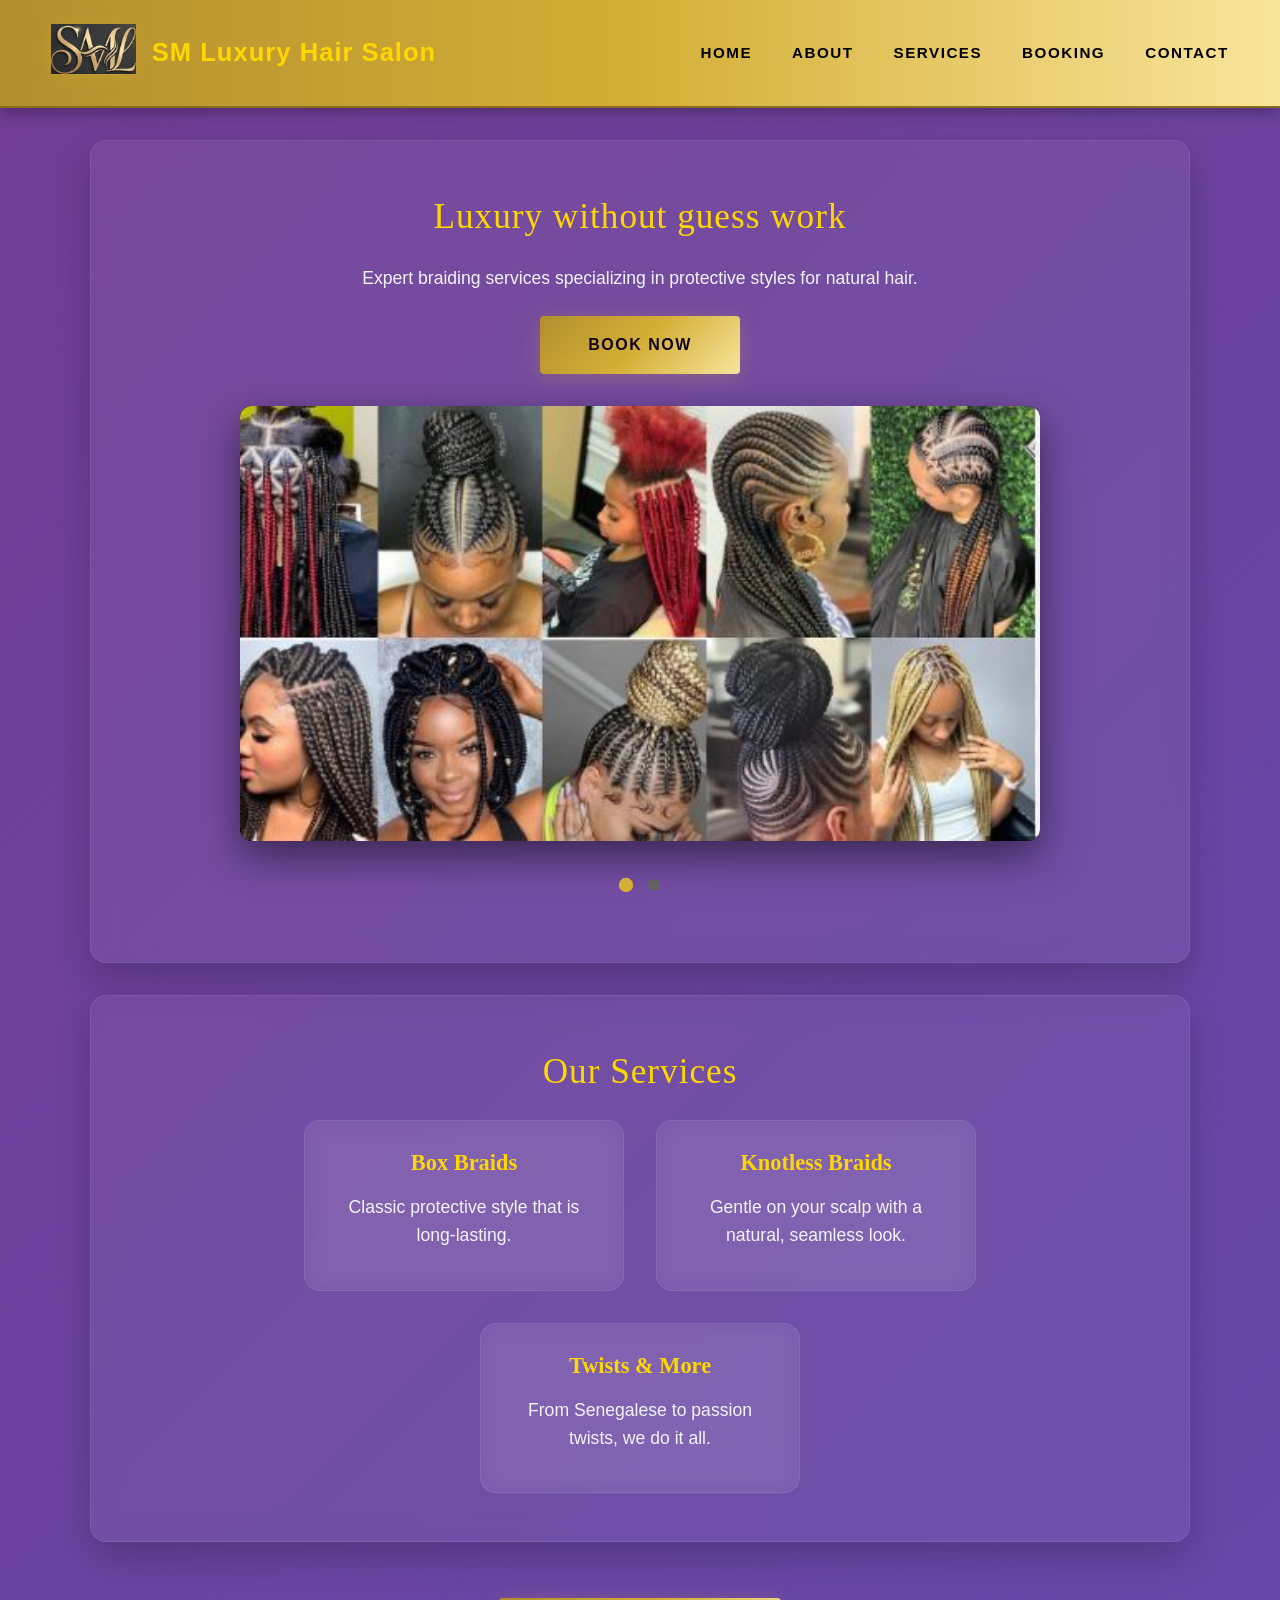
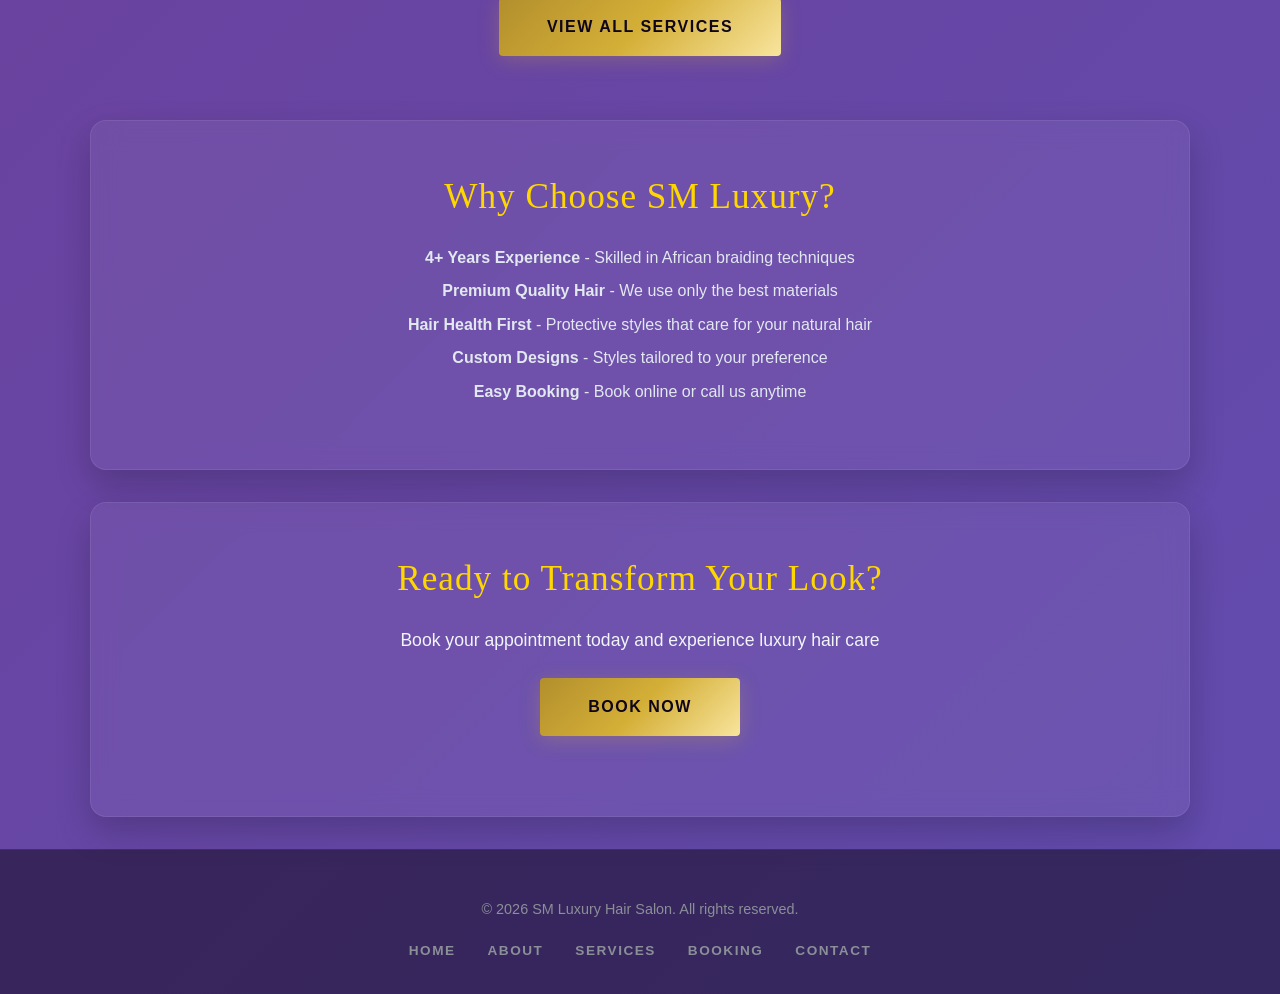
==== index.html @ 1b920399 "updated( updated coments to my code" ====
<!DOCTYPE html>
<html lang="en">
<head>
  <meta charset="UTF-8">
  <meta name="viewport" content="width=device-width, initial-scale=1.0">
  <link rel="stylesheet" href="css/styles.css">
  <title>SM Luxury Hair Salon</title>
</head>
<body>
  <header>
    <div class="logo">
      <a href="index.html"><img src="img/logo.JPG" alt="SM Luxury Hair Salon Logo"></a>
      <h1>SM Luxury Hair Salon</h1>
    </div>
    <nav>
      <ul>
        <li class="current"><a href="index.html">Home</a></li>
        <li><a href="about.html">About</a></li>
        <li><a href="services.html">Services</a></li>
        <li><a href="enquiry.html">Booking</a></li>
        <li><a href="contact.html">Contact</a></li>
      </ul>
    </nav>
  </header>

  <main>
    <section>
      <h2>Luxury without guess work</h2>
      <p>Expert braiding services specializing in protective styles for natural hair.</p>
      <a href="enquiry.html" class="btn">Book Now</a>
    
<!-- dreate a slide show home page image to draw customer-->
    <div class="slideshow">
      <img src="img/Different_hair_styles.JPG" 
           srcset="img/Different_hair_styles-400.jpg 400w, img/Different_hair_styles.JPG 800w" 
           sizes="(max-width: 600px) 100vw, 800px" 
           alt="SM Luxury different hairstyles" class="slide active">
      <img src="img/slideshow.PNG" 
           srcset="img/slideshow-400.png 400w, img/slideshow.PNG 800w" 
           sizes="(max-width: 600px) 100vw, 800px" 
           alt="SM Luxury different hairstyles" class="slide">
    </div>
    <div class="slideshow-dots">
      <span class="dot active"></span>
      <span class="dot"></span>
    </div>
    </section>
<!-- SECTION class used to highlight the few top services to the user and present-->
    <section class="service-preview">
      <h2>Our Services</h2>
      <div class="service-container">
        <div class="service-card"><h3>Box Braids</h3><p>Classic protective style that is long-lasting.</p></div>
        <div class="service-card"><h3>Knotless Braids</h3><p>Gentle on your scalp with a natural, seamless look.</p></div>
        <div class="service-card"><h3>Twists & More</h3><p>From Senegalese to passion twists, we do it all.</p></div>
      </div>

    </section>
    <!-- <a href="services.html" class="btn">View all Services</a> -->
    <a href="services.html" class="btn">View all Services</a>

    <section class="why-choose">
      <h2>Why Choose SM Luxury?</h2><!--list used for organizing information  and strong to bolden the words-->
      <ul class="price-list">
        <li><strong>4+ Years Experience</strong> - Skilled in African braiding techniques</li>
        <li><strong>Premium Quality Hair</strong> - We use only the best materials</li>
        <li><strong>Hair Health First</strong> - Protective styles that care for your natural hair</li>
        <li><strong>Custom Designs</strong> - Styles tailored to your preference</li>
        <li><strong>Easy Booking</strong> - Book online or call us anytime</li>
      </ul>
    </section>

    <section class="cta">
      <h2>Ready to Transform Your Look?</h2>
      <p>Book your appointment today and experience luxury hair care</p>
      <a href="booking.html" class="btn">Book Now</a>
    </section>
  </main>

  <footer>
    <p>&copy; 2026 SM Luxury Hair Salon. All rights reserved.</p>
    <nav>
      <a href="index.html">Home</a>
      <a href="about.html">About</a>
      <a href="services.html">Services</a>
      <a href="enquiry.html">Booking</a>
      <a href="contact.html">Contact</a>
    </nav>
  </footer>
</body>
</html>
---- css/styles.css ----
*{
    margin: 0;
    padding: 0;
    box-sizing: border-box;
}
html {
  scroll-behavior: smooth;
  font-size: 16px; /* Base for rem calculations */
}

/*---------------------------------------------------------------------------------------------------
                                           main boady
------------------------------------------------------------------------------------------------- */
body {
    min-height: height 100vh;
    font-family: 'Segoe UI', Tahoma, Geneva, Verdana, sans-serif;
    background: linear-gradient(135deg, #713c94, #614caf, #5d2f8f, #3c537c);/*the companies colour is blue and purple so the background will have a colour shift of sifferent shades of the two coulors together*/
    background-size: 300% 300%;
    animation: slowBackgroundShift 16s;
    color: #ffffff;
    display: flex;
    flex-direction: column;
    align-items: center;
    line-height: 1.6;
}

/*sorce code from Coyier(2026)*/
@keyframes slowBackgroundShift {
    0% { background-position: 0% 50%; }
    50% { background-position: 100% 50%; }
    100% { background-position: 0% 50%; }
} 
/*------------------------------------------------------------------------------------------------------------------------------------------
                                  Layout
--------------------------------------------------------------------------------------------------------------------------------------------*/
main {
  width: 90%;
  max-width: 1100px;
  margin: 2rem auto;
  flex: 1;
  display: flex;
  flex-direction: column;
  gap: 2rem;
}

h1 { font-size: 1.8rem; letter-spacing: 1px; }
h2 { font-family: 'Playfair Display', 'Georgia', serif; font-size: 2rem; font-weight: 400; color: #ffd700; margin-bottom: 1.2rem; }
h3 { font-family: 'Playfair Display', serif; font-size: 1.4rem; color: #ffd700; margin-bottom: 0.8rem; }
p { font-size: 1.1rem; color: #f1f5f9; margin-bottom: 1rem; }
a { text-decoration: none; }

section {
  background: rgba(255, 255, 255, 0.06);
  backdrop-filter: blur(12px);
  border: 1px solid rgba(255, 255, 255, 0.08);
  border-radius: 16px;
  padding: 2rem;
  box-shadow: 0 15px 35px rgba(0, 0, 0, 0.2);
  text-align: center;
}
/*-----------------------------------------------------------------------------------------------------------------------------------------------------
                         Header and navigations
-------------------------------------------------------------------------------------------------------------------------------------------------------*/

/* * Create a modern, "frosted glass" header.
 * - Flexbox layout aligns logo/links to opposite sides and centers them vertically.
 * - Semi-transparent dark background with a 10px blur effect on content behind it.
 * - Max-width of 1200px with custom inner padding.
 *- Sorcers used w3shcools(2026) and Coyier(2026)
 */
header {
    width: 100%;
    max-width:1200%;
    margin: 0;
    padding: 1.5rem 4%;
    display: flex;
    justify-content: space-between;
    align-items: center;
    background: linear-gradient(to right, #b38f2d, #d4af37, #f9e49b);
    border-bottom: 2px solid #8a6d20;
    box-shadow: 0 4px 15px rgba(0,0,0,0.3);
}
 

/* Aligns logo image and text horizontally with a gold glow( code sourced from w3schools)*/
.logo {
    display: flex;
    align-items: center;
    gap: 1rem
}
.logo img{
    height: 50px;
    width: Auto;
    object-fit:contain;
    filter: drop-shadow(0px 2px 8px rgba(212, 175, 55, 0.3))
}
 
.logo h1 {
    font-size: 1.6rem;
    font-weight: 700;
    letter-spacing: 1px;
    color: #ffd700;
    /*yellow color is to hight the golden experence promised to our clients*/
}
nav ul {
    list-style: none;/*   remove the bullet points from the navigation */
    display: flex;/* <-- align the links horizontally side-by-side */
    gap: 2.5rem;
}

nav a {
    color: #000000;
    text-decoration: none;
    font-weight: 600;
    font-size: 0.95rem;
    text-transform: uppercase;
    letter-spacing: 1.5px;
    transition: color 0.3s ease;
}

nav a:hover {
    color: #d4af37;/* A rich gold color for hover effect */
}
main {
    width: 90%;            
    max-width: 1100px;           
    margin: 2rem auto;   /*2rem users relative units*/          
    flex-direction: column;        /* Stacks the child elements (sections) vertically in a column */
    gap: 2rem;                     
}
/* Contnet section (FROSTED GLASS EFFECT)*/
section {
    background: rgba(255, 255, 255, 0.06); 
    backdrop-filter: blur(12px);
    border: 1px solid rgba(255, 255, 255, 0.08);
    border-radius: 16px;
    padding: 3rem;
    box-shadow: 0 15px 35px rgba(0, 0, 0, 0.2);
    text-align: center;
}
/*ensuring my headings have a readeble font*/
section h2 {
    font-family: 'Playfair Display', 'Georgia', serif;  /* Elegant font choice for a high-end look */
    font-size: 2.2rem;                    /* Makes the section headings stand out clearly */
    font-weight: 400;                    
    letter-spacing: 1px;                  
    color: #ffd700;                       /* Bright gold color to match the branding theme */
    margin-bottom: 1.2rem;                /* Pushes the paragraph text below it down a bit */
}

/* Section Paragraphs */
section p {
    font-size: 1.1rem;                    /* Good, readable body text size */
    color: #f1f5f9;                       /* Off-white color so it’s easy on the eyes against dark backgrounds */
    margin-bottom: 1rem;                  
}


footer {
    width: 100%;                          
    padding: 3rem 2rem 2rem 2rem;         
    background: rgba(10, 5, 18, 0.5);     /* Dark, semi-transparent background to ground the page */
    border-top: 1px solid rgba(255, 255, 255, 0.05); /* Faint line to separate footer from the main content */
    text-align: center;                  
    margin-top: auto;                     /* Flexbox trick to force footer to the absolute bottom of the page */
}


footer p {
    font-size: 0.9rem;                    /* Slightly smaller text for secondary information */
    color: #8a8f98;                       /* Muted gray so it sits quietly in the background */
}

/* Footer Nav Links Container */
footer nav {
    margin-top: 1.2rem;                   
    display: flex;                        /* Flexbox to line up the links */
    justify-content: center;              /* Centers the link row horizontally */
    gap: 2rem;                           
}

/* Footer Links */
footer nav a {
    color: #8a8f98;                       /* Muted gray by default to match the copyright */
    text-decoration: none;                
    font-size: 0.85rem;                   /* Keeps the links small and subtle */
    transition: color 0.2s ease;          /* Smooth transition animation for the hover effect */
}

/* Footer Hover State */
footer nav a:hover, footer nav a:focus {
  color: #d4af37;
}            
           /* Changes to a warm golden color when hovered*/

 /*---------------------------------------------------------------------------------------------------
                                          Home  page
 -------------------------------------------------------------------------------------------------*/
 .btn {
    display: block;/* would like the button to be centered and not inline */
    width: fit-content;
    margin: 1.5rem auto 2rem auto;
    background: linear-gradient(135deg, #b38f2d 0%, #d4af37 50%, #f8e49d 100%);
    color: #0f061b;
    text-decoration: none;/* Removes underline from links */
    padding: 1rem 3rem;
    font-weight: 700;
    font-size: 1rem;
    text-transform: uppercase;
    letter-spacing: 1.5px;
    border-radius: 4px;
    box-shadow: 0 4px 20px rgba(212, 175, 55, 0.25);
}
.btn:hover {
    transform: translateY(-2px);
    box-shadow: 0 6px 25px rgba(212, 175, 55, 0.45);
    filter: brightness(1.1);
}

section > img {
    width: 100%;
    max-width: 650px;
    height: auto;
    border-radius: 8px;
    box-shadow: 0 20px 50px rgba(0, 0, 0, 0.5);
    border: 1px solid rgba(255, 255, 255, 0.1);
}
/* SLIDESHOW STYLES */
.slideshow {
    max-width: 800px;
    margin: 2rem auto;
    border-radius: 12px;
    overflow: hidden;
    box-shadow: 0 15px 40px rgba(0,0,0,0.5);
    position: relative;
    background: #000;
}

.slide {
    display: none;
    width: 100%;
    height: auto;
}

.slide.active {
    display: block;
    animation: fadeSlide 1.2s ease;
}


@keyframes fadeSlide {
    from { opacity: 0.4; }
    to { opacity: 1; }
}

.slideshow-dots {
    text-align: center;
    margin: 1rem 0;
}

.dot {
    height: 12px;
    width: 12px;
    margin: 0 6px;
    background-color: #666;
    border-radius: 50%;
    display: inline-block;
    cursor: pointer;
    transition: background-color 0.3s, transform 0.2s;
}

.dot.active, .dot:hover {
    background-color: #d4af37;
    transform: scale(1.2);
}
/*-------------------------------------------------------------------------------------------------------
                                           about page
------------------------------------------------------------------------------------------------------------*/
.split-section {
    display: flex;
    flex-direction: row; /* Puts items side-by-side */
    align-items: center; /* Vertically centers them */
    gap: 2.5rem;
    text-align: left; /* Overrides the default section center alignment */
}
.split-text {
    flex: 1;
    min-width: 280px;/* want that the  text box from squeezing too narrow on small screens */
}

.split-section .vision-img {
    width: 100%;
    max-width: 320px;  
    max-height: 420px; 
    object-fit: cover; 
    border-radius: 12px;
    box-shadow: 0 10px 25px rgba(0, 0, 0, 0.4);
    border: 1px solid rgba(255, 255, 255, 0.1);
       
}
/*team grid layout*/
.team-grid {
    display: grid;
    grid-template-columns: repeat(auto-fit, minmax(220px, 1fr)); 
    gap: 2rem;
    margin-top: 2.5rem;
}

.team-card {
    background: rgba(0, 0, 0, 0.2);
    padding: 1.5rem;
    border-radius: 12px;
    border-bottom: 3px solid #d4af37; 
    text-align: center;
    display: flex;
    flex-direction: column;
    align-items: center;
    gap: 1.2rem;
}

.team-card img {
    width: 140px;
    height: 140px;
    object-fit: cover;
    border-radius: 50%; 
    border: 2px solid rgba(212, 175, 55, 0.5); 
    box-shadow: 0 8px 16px rgba(0, 0, 0, 0.3);
}

.team-card p {
    font-size: 0.95rem;
    color: #e2e8f0;
    line-height: 1.5;
    margin: 0;
}
/*-------------------------------------------------------------------------------------------------------------------------------------------------------
                    servicepage
----------------------------------------------------------------------------------------------------------------------------------------------------------*/
.service-container {
  display: flex;
  flex-wrap: wrap;
  gap: 2rem;
  justify-content: center;
  padding: 0 1rem;
}

.service-card {
  background: rgba(255, 255, 255, 0.06);
  backdrop-filter: blur(12px);
  border: 1px solid rgba(255, 255, 255, 0.08);
  border-radius: 16px;
  padding: 1.5rem;
  width: 320px;
  text-align: center;
  transition: transform 0.3s ease, border-color 0.3s ease;
}

.service-card:hover {
  transform: translateY(-5px);
  border-color: rgba(212, 175, 55, 0.4);
}

.main-img {
  width: 100%;
  height: 200px;
  object-fit: cover;
  border-radius: 10px;
  margin-bottom: 1rem;
  border: 1px solid rgba(255, 255, 255, 0.15);
}

.price-list {
  list-style: none;
  padding: 0;
  margin: 1rem 0;
  color: #e2e8f0;
}

.price-list li { margin: 0.5rem 0; font-weight: 500; }

.gallery-toggle { margin: 1rem 0; cursor: pointer; }
.gallery-toggle summary {
  color: #d4af37; font-weight: 600; text-decoration: underline;
  list-style: none; transition: color 0.3s;
}
.gallery-toggle summary::-webkit-details-marker { display: none; }
.gallery-toggle summary:hover { color: #ffd700; }

.gallery-toggle[open] .extra-images { animation: slideDown 0.4s ease forwards; }
@keyframes slideDown {
  from { opacity: 0; transform: translateY(-10px); }
  to { opacity: 1; transform: translateY(0); }
}

.extra-images {
  display: flex; gap: 0.8rem; justify-content: center; margin-top: 1rem;
}

.extra-images img {
  flex: 1; width: 0; height: 100px; object-fit: cover;
  border-radius: 8px; border: 1px solid rgba(255, 255, 255, 0.1);
}

.btn-book {
  display: inline-block; margin-top: 1.5rem;
  background: linear-gradient(135deg, #b38f2d, #d4af37);
  color: #0f051d; padding: 0.8rem 1.5rem;
  border-radius: 25px; font-weight: 700; text-transform: uppercase;
  letter-spacing: 1px; transition: transform 0.3s, box-shadow 0.3s;
}
.btn-book:hover { transform: translateY(-2px); box-shadow: 0 5px 15px rgba(212, 175, 55, 0.4); }

/* -----------------------------------------------------------------------------------------------------------------------------------------------
                                                Booking Form Styles 
---------------------------------------------------------------------------------------------------------------------------------------------------------*/
/*booking form made with the intent that it has to blend with the backgoud of the form*/
form.contact-form{
    background: #fff;
    border-radius: 12px;
    padding: 40px;
    max-width: 800px;
    margin: 2rem auto;
    box-shadow: 0 2px 20px rgba(0, 0, 0, 0.08);
    color:#333;
}
.form-row {
    display: grid;
    grid-template-columns: 1fr 1fr;
    gap: 1.5px;
    margin-bottom: 1.5px;
}
.form-group {
    margin-bottom: 20px;
}
 label {
    display: block;
    margin-bottom: 8px;
    font-weight: 500;
    color: #333;
    font-size: 0.95rem;
}
 input[type="text"],
input[type="email"],
 input[type="tel"],
select,
 textarea {
    width: 100%;
    padding: 14px 16px;
    border: 1px solid #e0e0e0;
    border-radius: 8px;
    font-size: 1rem;
    transition: all 0.3s ease;
    background-color: #fafafa;
    box-sizing: border-box;
}
 input:focus,
select:focus,
textarea:focus {
    outline: none;
    border-color: #d4af37;
    background-color: #fff;
    box-shadow: 0 0 0 3px rgba(212, 175, 55, 0.1);
}
textarea {
    resize: vertical;
    font-family: inherit;
}
.form-submit {
    display: flex;
    justify-content: flex-end;
    margin-top: 30px;
}
form button[type="submit"] {
    display: inline-flex;
    align-items: center;
    gap: 10px;
    background: linear-gradient(135deg, #b38f2d 0%, #d4af37 50%, #f9e49b 100%);
    color: #0f051d;
    border: none;
    padding: 14px 32px;
    font-size: 1rem;
    font-weight: 700;
    text-transform: uppercase;
    letter-spacing: 1px;
    border-radius: 8px;
    transition: all 0.3s ease;
    box-shadow: 0 4px 15px rgba(212, 175, 55, 0.3);

}
form button[type="submit"]:hover {
    transform: translateY(-2px);
    box-shadow: 0 6px 20px rgba(212, 175, 55, 0.4);
}

form button[type="submit"] svg {
    transition: transform 0.3s ease;
}

form button[type="submit"]:hover svg {
    transform: translate(3px, -3px);
    box-shadow: 0 6px 20px rgba(212, 175, 55, 0.4);
}

    /* -----------------------------------------------------------------------------------------------------
                                        Contact Page Layout
    ------------------------------------------------------------------------------------------------------ */
    /* Main layout wrapper for the contact page splitting it into two columns */
.contact-container {
    display: grid;
    /* Left column (Contact Info) takes 1 part, right column (Form) takes 1.5 parts of space */
    grid-template-columns: 1fr 1.5fr;
    gap: 3rem;
    max-width: 1200px;
    margin: 2rem auto;
    padding: 0 20px;
}
    /* Left Side - Contact Info */
    /*want my contact information on the write and form left hand site for readebility*/
.contact-info {
    background: #fff;
    padding: 2rem;
    border-radius: 12px;
    box-shadow: 0 2px 15px rgba(0, 0, 0, 0.08);
}

.contact-info h2 {
    color: #d4af37;
    font-size: 1.8rem;
    margin-bottom: 1.5rem;
    padding-bottom: 0.5rem;
    border-bottom: 2px solid rgba(212, 175, 55, 0.3);
}
/* Container for individual contact details*/
.contact-info section {
    margin-bottom: 2rem;
}
/* Container for individual contact details*/
.contact-info section:last-child {
    margin-bottom: 0;
}
.info-item,
.hours-item {
    margin-bottom: 1.2rem;
}

.info-item strong,
.hours-item strong {
    display: block;
    color: #333;
    font-weight: 600;
    margin-bottom: 0.3rem;
}

.info-item p,
.hours-item p {
    color: #666;
    margin: 0;
    font-size: 1rem;
}
/* Right Side - Form */
.contact-form {
    background: #fff;
    padding: 2.5rem;
    border-radius: 12px;
    box-shadow: 0 2px 15px rgba(0, 0, 0, 0.08);
}

.contact-form .section-title {
    margin-top: 0;
    margin-bottom: 2rem;
}
.form-row {
    display: grid;
    grid-template-columns: 1fr 1fr;
    gap: 1.5rem;
    margin-bottom: 1.5rem;
}

.form-group {
    margin-bottom: 1.5rem;
}

.contact-form label {
    display: block;
    margin-bottom: 0.5rem;
    font-weight: 500;
    color: #333;
}
.contact-form input[type="text"],
.contact-form input[type="email"],
.contact-form input[type="tel"],
.contact-form textarea {
    width: 100%;
    padding: 12px 16px;
    border: 1px solid #e0e0e0;
    border-radius: 8px;
    font-size: 1rem;
    transition: all 0.3s ease;
    background-color: #fafafa;
    box-sizing: border-box;
}
.contact-form{
    background: linen;
}

.contact-form input:focus,
.contact-form textarea:focus {
    outline: none;
    border-color: #d4af37;
    background-color: #fff;
    box-shadow: 0 0 0 3px rgba(212, 175, 55, 0.1);
}

.contact-form textarea {
    resize: vertical;
    font-family: inherit;
}
.contact-form button[type="submit"] {
    background: linear-gradient(135deg, #b38f2d 0%, #d4af37 50%, #f9e49b 100%);
    color: #0f051d;
    border: none;
    padding: 14px 40px;
    font-size: 1rem;
    font-weight: 700;
    text-transform: uppercase;
    letter-spacing: 1px;
    border-radius: 8px;
    cursor: pointer;
    transition: all 0.3s ease;
    box-shadow: 0 4px 15px rgba(212, 175, 55, 0.3);
}

.contact-form button[type="submit"]:hover {
    transform: translateY(-2px);
    box-shadow: 0 6px 20px rgba(212, 175, 55, 0.4);
}
.contact-container h3 {
    color: #000000;      
    font-weight: bold;   /* Make the text bold */
    font-size: 24px;     
}

.map-container {
    width: 100%;
    max-width: 1100px; /* Matches your main container size */
    margin: 2rem auto;
    border-radius: 12px;
    overflow: hidden; /* Cleans up the map corners to match the border radius */
    box-shadow: 0 15px 35px rgba(0, 0, 0, 0.3);
    border: 1px solid rgba(255, 255, 255, 0.1);
}

.map-container iframe {
    width: 100% !important; /* Forces the map to fill the container responsively */
    height: 400px;          /* Adjust the height to your preference */
    display: block;
}
.map-container iframe { width: 100% !important; height: 400px; display: block; border: none; }
@media (max-width: 1024px) {
  .contact-container { grid-template-columns: 1fr; }
  .split-section { flex-direction: column; text-align: center; }
  .split-text { min-width: 100%; }
}

/* Mobile responsive*/
/*sorce Coyier(2026)*/
@media (max-width: 768px) {
  header { flex-direction: column; gap: 1rem; padding: 1rem; }
  nav ul { flex-direction: column; align-items: center; gap: 1rem; }
  
  .service-container { flex-direction: column; align-items: center; }
  .service-card { width: 90%; }
  .extra-images { flex-direction: column; align-items: center; }
  .extra-images img { width: 80%; height: auto; }
  
  .form-row { grid-template-columns: 1fr; }
  form, .contact-form, .contact-info { padding: 1.5rem; }
  .contact-container { padding: 0 1rem; }
}

@media (max-width: 480px) {
  h2 { font-size: 1.6rem; }
  h3 { font-size: 1.2rem; }
  .btn, .btn-book { padding: 0.8rem 1.5rem; font-size: 0.9rem; }
}
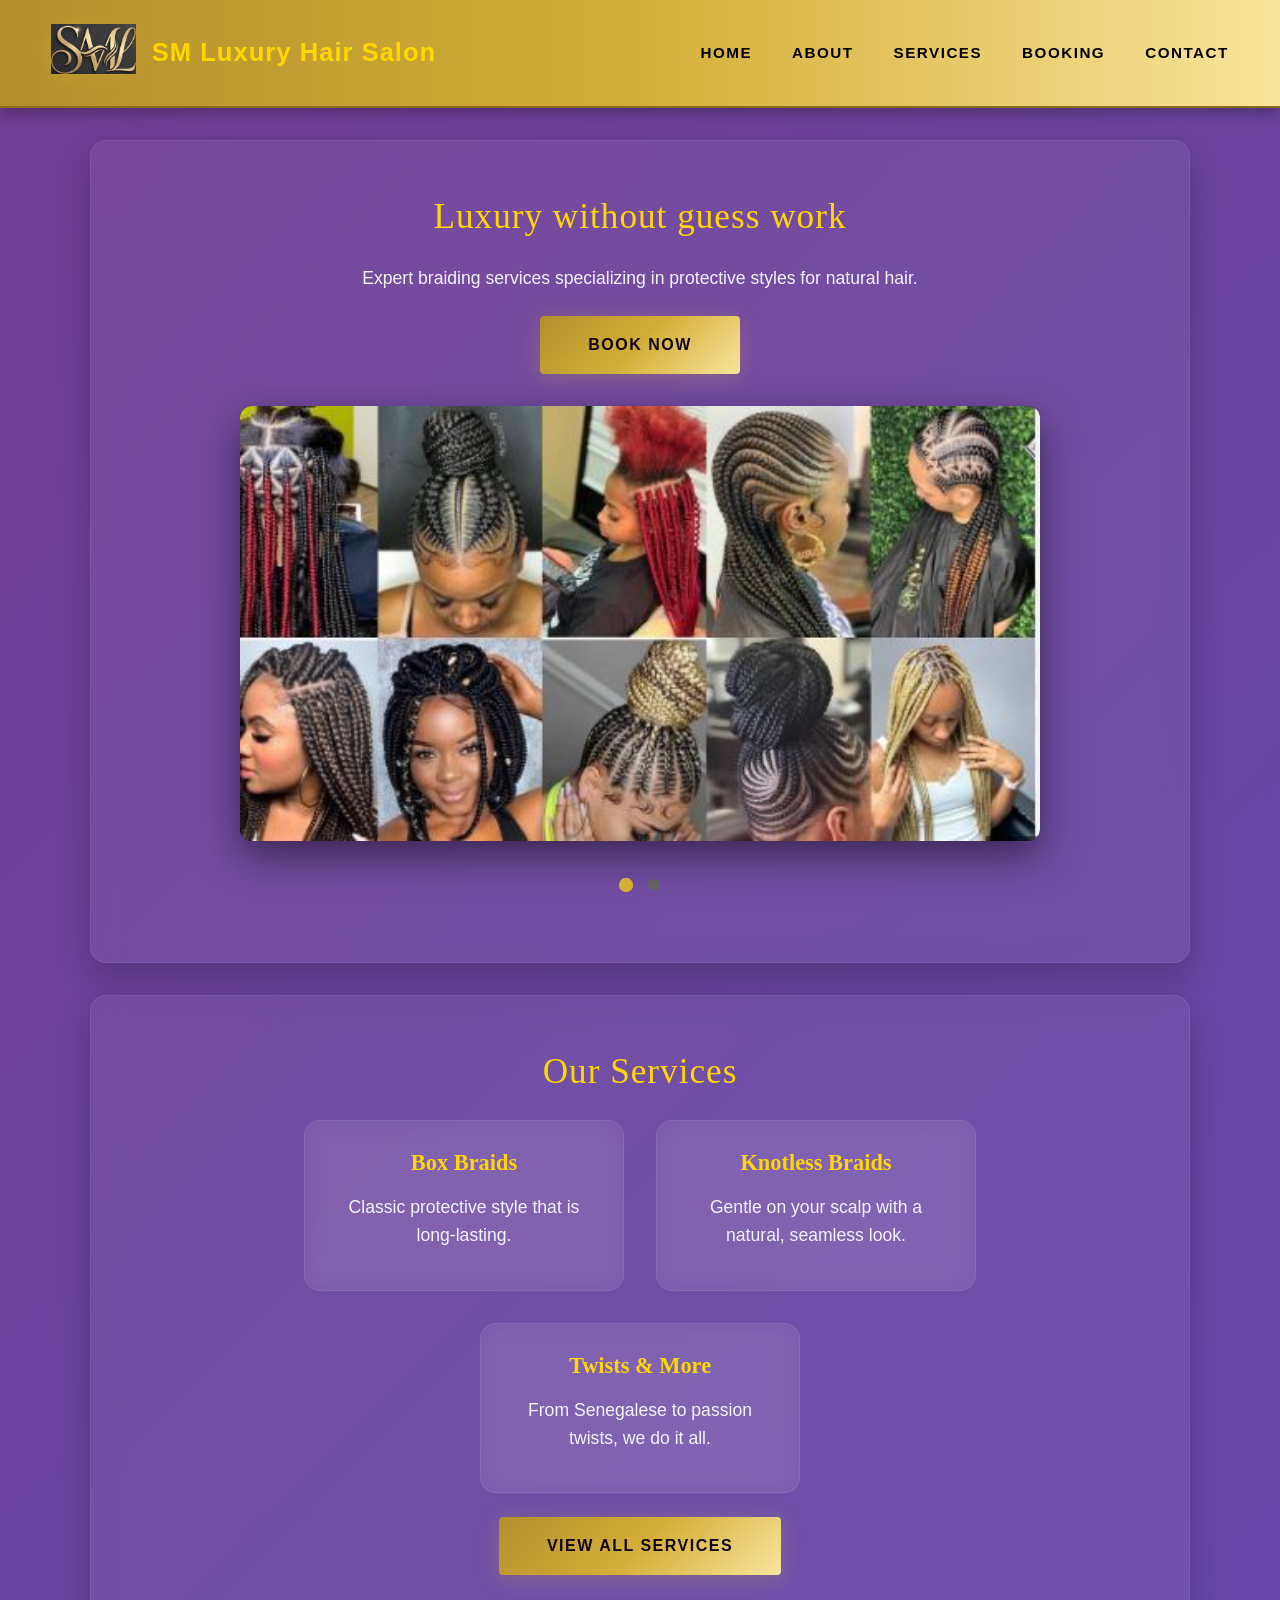
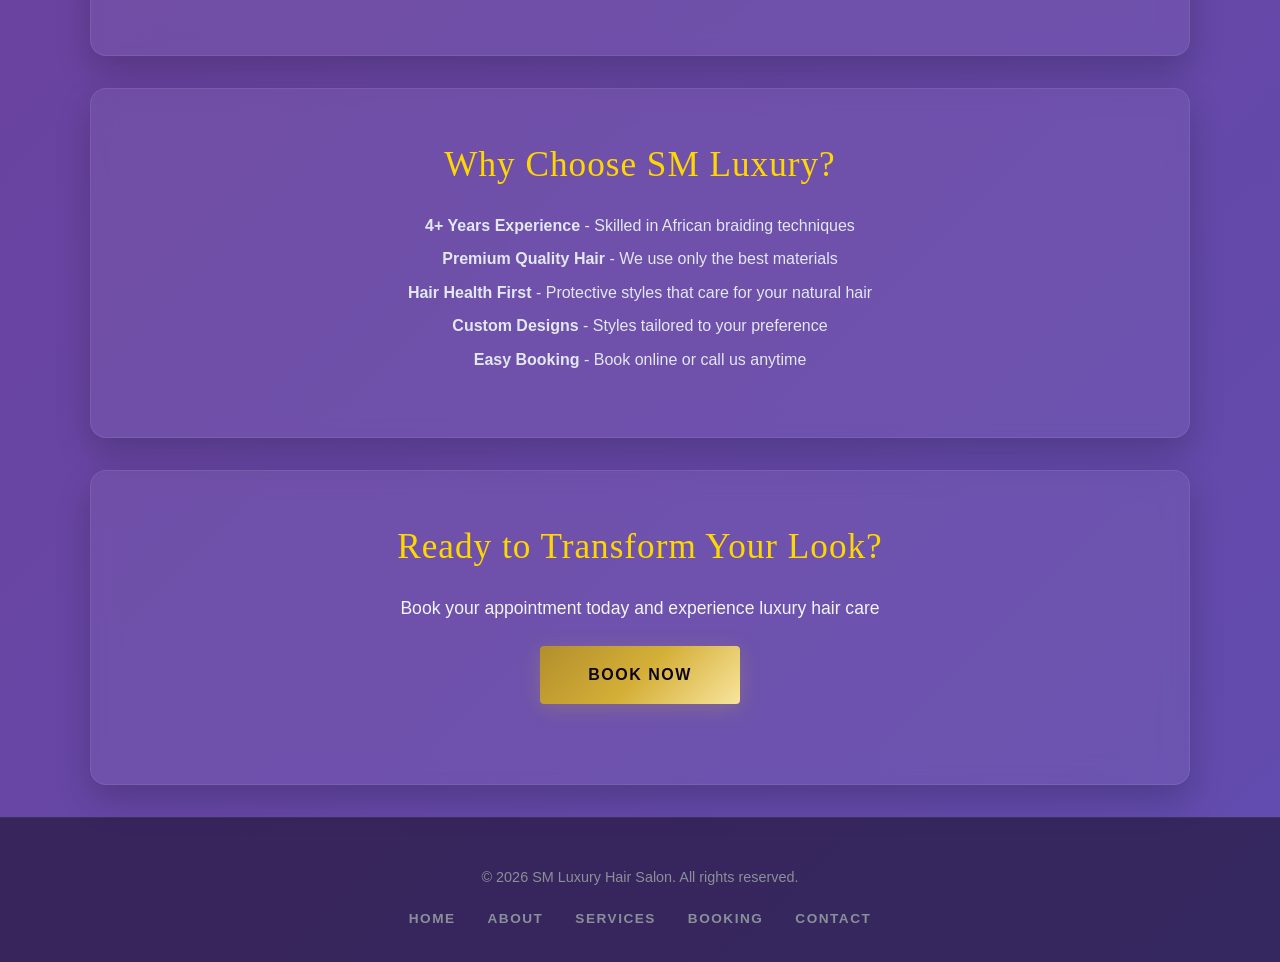
==== commit bd624f3e: "Added last updates to my pages" ====
--- a/index.html
+++ b/index.html
@@ -53,10 +53,11 @@
         <div class="service-card"><h3>Knotless Braids</h3><p>Gentle on your scalp with a natural, seamless look.</p></div>
         <div class="service-card"><h3>Twists & More</h3><p>From Senegalese to passion twists, we do it all.</p></div>
       </div>
+       <!-- <a href="services.html" class="btn">View all Services</a> -->
+        <a href="services.html" class="btn">View all Services</a>
 
     </section>
-    <!-- <a href="services.html" class="btn">View all Services</a> -->
-    <a href="services.html" class="btn">View all Services</a>
+   
 
     <section class="why-choose">
       <h2>Why Choose SM Luxury?</h2><!--list used for organizing information  and strong to bolden the words-->
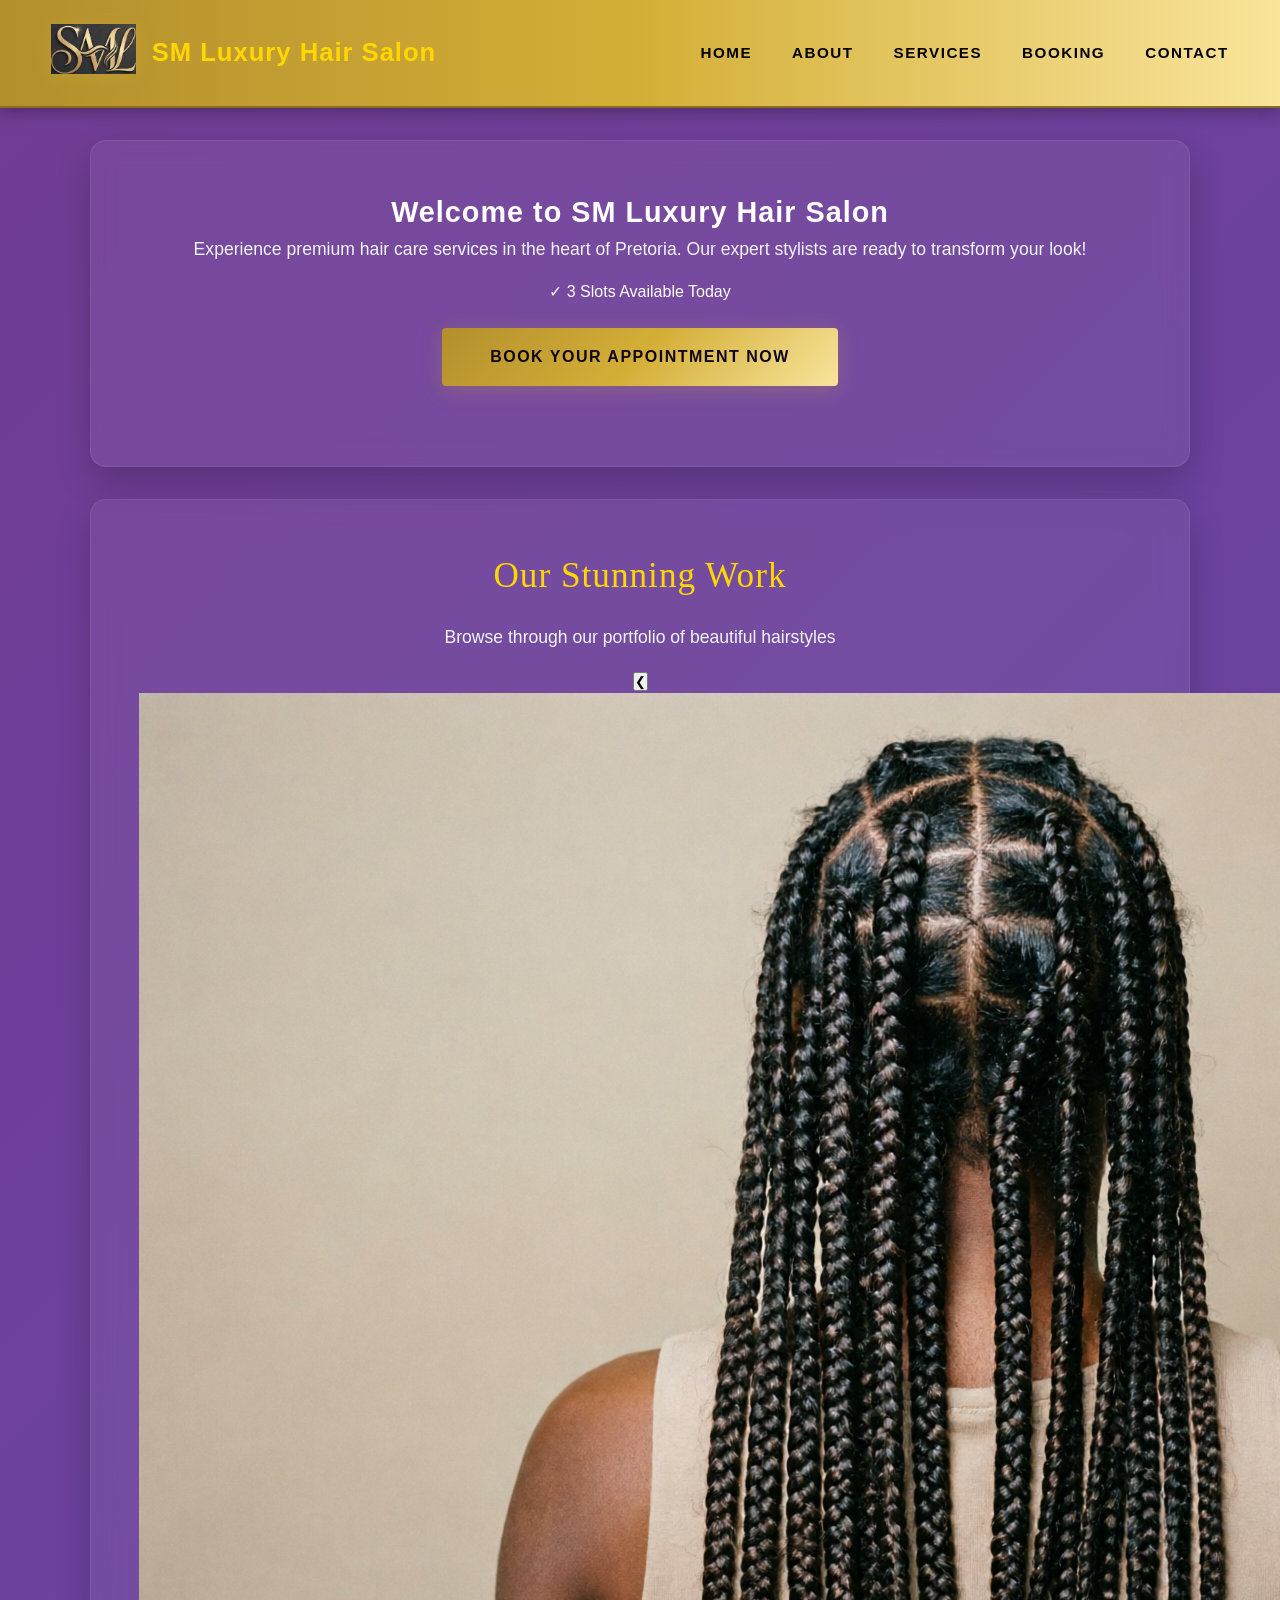
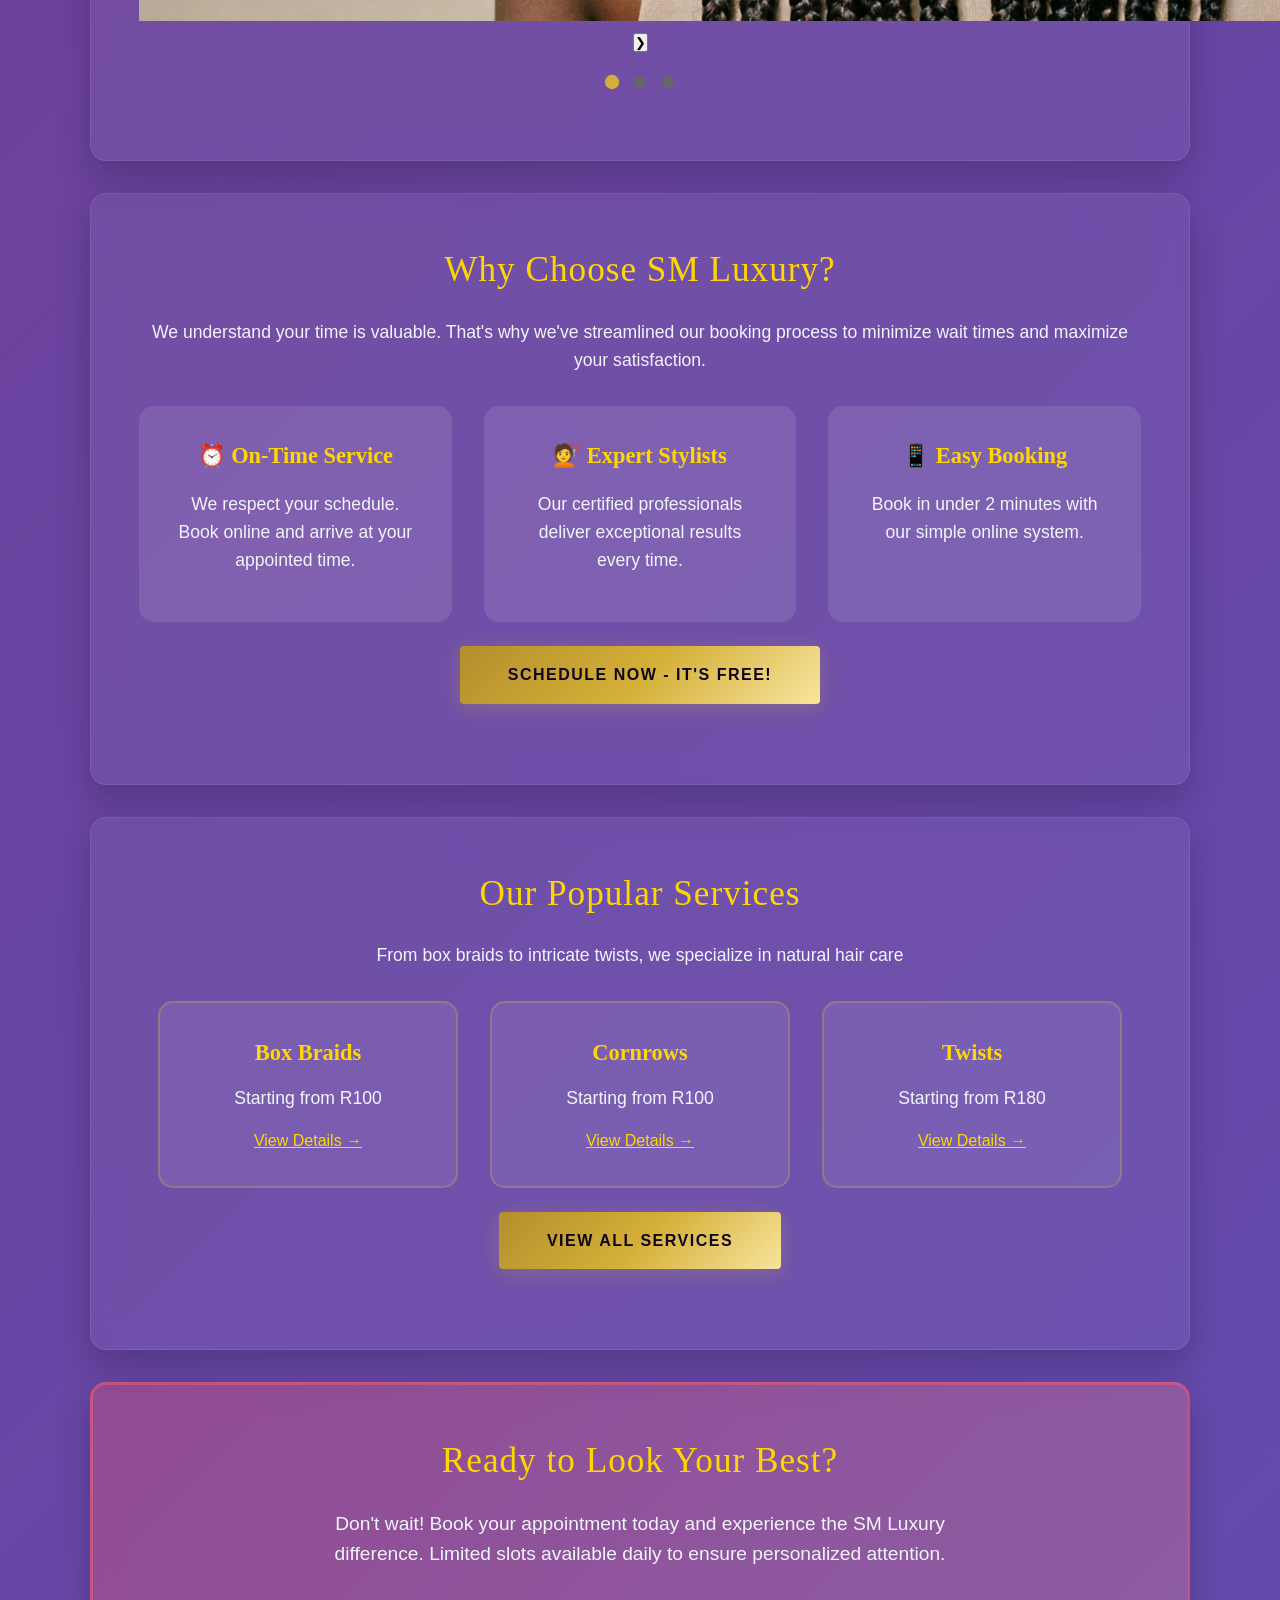
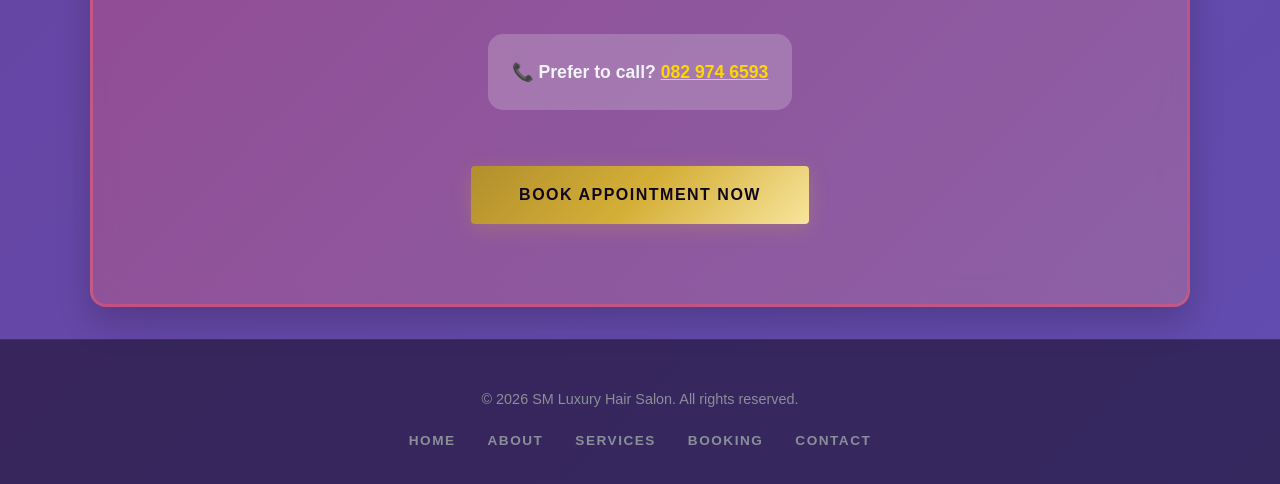
==== commit 47b509cc: "updated(made a few changes to make it look more professional and user frendly)" ====
--- a/index.html
+++ b/index.html
@@ -24,58 +24,114 @@
   </header>
 
   <main>
-    <section>
-      <h2>Luxury without guess work</h2>
-      <p>Expert braiding services specializing in protective styles for natural hair.</p>
-      <a href="enquiry.html" class="btn">Book Now</a>
-    
-<!-- dreate a slide show home page image to draw customer-->
-    <div class="slideshow">
-      <img src="img/Different_hair_styles.JPG" 
-           srcset="img/Different_hair_styles-400.jpg 400w, img/Different_hair_styles.JPG 800w" 
-           sizes="(max-width: 600px) 100vw, 800px" 
-           alt="SM Luxury different hairstyles" class="slide active">
-      <img src="img/slideshow.PNG" 
-           srcset="img/slideshow-400.png 400w, img/slideshow.PNG 800w" 
-           sizes="(max-width: 600px) 100vw, 800px" 
-           alt="SM Luxury different hairstyles" class="slide">
-    </div>
-    <div class="slideshow-dots">
-      <span class="dot active"></span>
-      <span class="dot"></span>
-    </div>
-    </section>
-<!-- SECTION class used to highlight the few top services to the user and present-->
-    <section class="service-preview">
-      <h2>Our Services</h2>
-      <div class="service-container">
-        <div class="service-card"><h3>Box Braids</h3><p>Classic protective style that is long-lasting.</p></div>
-        <div class="service-card"><h3>Knotless Braids</h3><p>Gentle on your scalp with a natural, seamless look.</p></div>
-        <div class="service-card"><h3>Twists & More</h3><p>From Senegalese to passion twists, we do it all.</p></div>
-      </div>
-       <!-- <a href="services.html" class="btn">View all Services</a> -->
-        <a href="services.html" class="btn">View all Services</a>
+        <!-- CHANGED: Enhanced hero section with urgency -->
+        <section class="hero-section">
+            <h1>Welcome to SM Luxury Hair Salon</h1>
+            <p>Experience premium hair care services in the heart of Pretoria. Our expert stylists are ready to transform your look!</p>
+            
+            <!-- ADDED: Availability badge -->
+            <div class="availability-badge">
+                ✓ 3 Slots Available Today
+            </div>
+            
+            <!-- CHANGED: More prominent CTA -->
+            <a href="enquiry.html" class="btn">Book Your Appointment Now</a>
+        </section>
 
-    </section>
-   
+        <!-- CHANGED: Working slideshow with navigation -->
+        <section>
+            <h2>Our Stunning Work</h2>
+            <p>Browse through our portfolio of beautiful hairstyles</p>
+            
+            <div class="slideshow-container">
+                <!-- ADDED: Previous button -->
+                <button class="slideshow-prev">&#10094;</button>
+                
+                <!-- CHANGED: Proper slide structure -->
+                <div class="slide active">
+                    <img src="img/box-braids(1).png" alt="Beautiful Box Braids Style">
+                </div>
+                <div class="slide">
+                    <img src="img/c1.JPG" alt="Salon Interior and Atmosphere">
+                </div>
+                <div class="slide">
+                    <img src="img/twist.png" alt="Elegant Twist Hairstyle">
+                </div>
+                
+                <!-- ADDED: Next button -->
+                <button class="slideshow-next">&#10095;</button>
+            </div>
+            
+            <!-- ADDED: Navigation dots -->
+            <div class="slideshow-dots">
+                <span class="dot active" data-slide="0"></span>
+                <span class="dot" data-slide="1"></span>
+                <span class="dot" data-slide="2"></span>
+            </div>
+        </section>
+        
+        <!-- CHANGED: Added urgency section -->
+        <section>
+            <h2>Why Choose SM Luxury?</h2>
+            <p>We understand your time is valuable. That's why we've streamlined our booking process to minimize wait times and maximize your satisfaction.</p>
+            <!-- code sourced from -->
+            <div style="display: grid; grid-template-columns: repeat(auto-fit, minmax(250px, 1fr)); gap: 2rem; margin-top: 2rem;">
+                <div style="padding: 2rem; background: rgba(255,255,255,0.1); border-radius: 15px;">
+                    <h3 style="color: #ffd700; margin-bottom: 1rem;">⏰ On-Time Service</h3>
+                    <p>We respect your schedule. Book online and arrive at your appointed time.</p>
+                </div>
+                <div style="padding: 2rem; background: rgba(255,255,255,0.1); border-radius: 15px;">
+                    <h3 style="color: #ffd700; margin-bottom: 1rem;">💇 Expert Stylists</h3>
+                    <p>Our certified professionals deliver exceptional results every time.</p>
+                </div>
+                <div style="padding: 2rem; background: rgba(255,255,255,0.1); border-radius: 15px;">
+                    <h3 style="color: #ffd700; margin-bottom: 1rem;">📱 Easy Booking</h3>
+                    <p>Book in under 2 minutes with our simple online system.</p>
+                </div>
+            </div>
+            
+            <a href="enquiry.html" class="btn btn-secondary">Schedule Now - It's Free!</a>
+        </section>
 
-    <section class="why-choose">
-      <h2>Why Choose SM Luxury?</h2><!--list used for organizing information  and strong to bolden the words-->
-      <ul class="price-list">
-        <li><strong>4+ Years Experience</strong> - Skilled in African braiding techniques</li>
-        <li><strong>Premium Quality Hair</strong> - We use only the best materials</li>
-        <li><strong>Hair Health First</strong> - Protective styles that care for your natural hair</li>
-        <li><strong>Custom Designs</strong> - Styles tailored to your preference</li>
-        <li><strong>Easy Booking</strong> - Book online or call us anytime</li>
-      </ul>
-    </section>
-
-    <section class="cta">
-      <h2>Ready to Transform Your Look?</h2>
-      <p>Book your appointment today and experience luxury hair care</p>
-      <a href="booking.html" class="btn">Book Now</a>
-    </section>
-  </main>
+        <!-- ADDED: Services preview section -->
+        <section>
+            <h2>Our Popular Services</h2>
+            <p>From box braids to intricate twists, we specialize in natural hair care</p>
+            
+            <div style="display: flex; flex-wrap: wrap; gap: 2rem; justify-content: center; margin-top: 2rem;">
+                <div style="flex: 1; min-width: 250px; max-width: 300px; padding: 2rem; background: rgba(255,255,255,0.08); border-radius: 15px; border: 2px solid rgba(212,175,55,0.3);">
+                    <h3>Box Braids</h3>
+                    <p>Starting from R100</p>
+                    <a href="services.html" style="color: #ffd700; text-decoration: underline;">View Details →</a>
+                </div>
+                <div style="flex: 1; min-width: 250px; max-width: 300px; padding: 2rem; background: rgba(255,255,255,0.08); border-radius: 15px; border: 2px solid rgba(212,175,55,0.3);">
+                    <h3>Cornrows</h3>
+                    <p>Starting from R100</p>
+                    <a href="services.html" style="color: #ffd700; text-decoration: underline;">View Details →</a>
+                </div>
+                <div style="flex: 1; min-width: 250px; max-width: 300px; padding: 2rem; background: rgba(255,255,255,0.08); border-radius: 15px; border: 2px solid rgba(212,175,55,0.3);">
+                    <h3>Twists</h3>
+                    <p>Starting from R180</p>
+                    <a href="services.html" style="color: #ffd700; text-decoration: underline;">View Details →</a>
+                </div>
+            </div>
+            
+            <a href="services.html" class="btn">View All Services</a>
+        </section>
+        
+        <!-- CHANGED: Stronger call-to-action -->
+        <section style="background: linear-gradient(135deg, rgba(245,87,108,0.3), rgba(240,147,151,0.3)); border: 3px solid rgba(245,87,108,0.5);">
+            <h2>Ready to Look Your Best?</h2>
+            <p style="font-size: 1.2rem; max-width: 700px; margin: 0 auto 2rem auto;">Don't wait! Book your appointment today and experience the SM Luxury difference. Limited slots available daily to ensure personalized attention.</p>
+            
+            <div style="background: rgba(255,255,255,0.2); padding: 1.5rem; border-radius: 15px; margin: 2rem 0; display: inline-block;">
+                <p style="margin: 0; font-weight: 700; font-size: 1.1rem;">📞 Prefer to call? <a href="tel:0829746593" style="color: #ffd700; text-decoration: underline;">082 974 6593</a></p>
+            </div>
+            
+            <br>
+            <a href="enquiry.html" class="btn">Book Appointment Now</a>
+        </section>
+    </main>
 
   <footer>
     <p>&copy; 2026 SM Luxury Hair Salon. All rights reserved.</p>
@@ -87,5 +143,6 @@
       <a href="contact.html">Contact</a>
     </nav>
   </footer>
+   <script src="js/styles.js"></script>
 </body>
 </html>
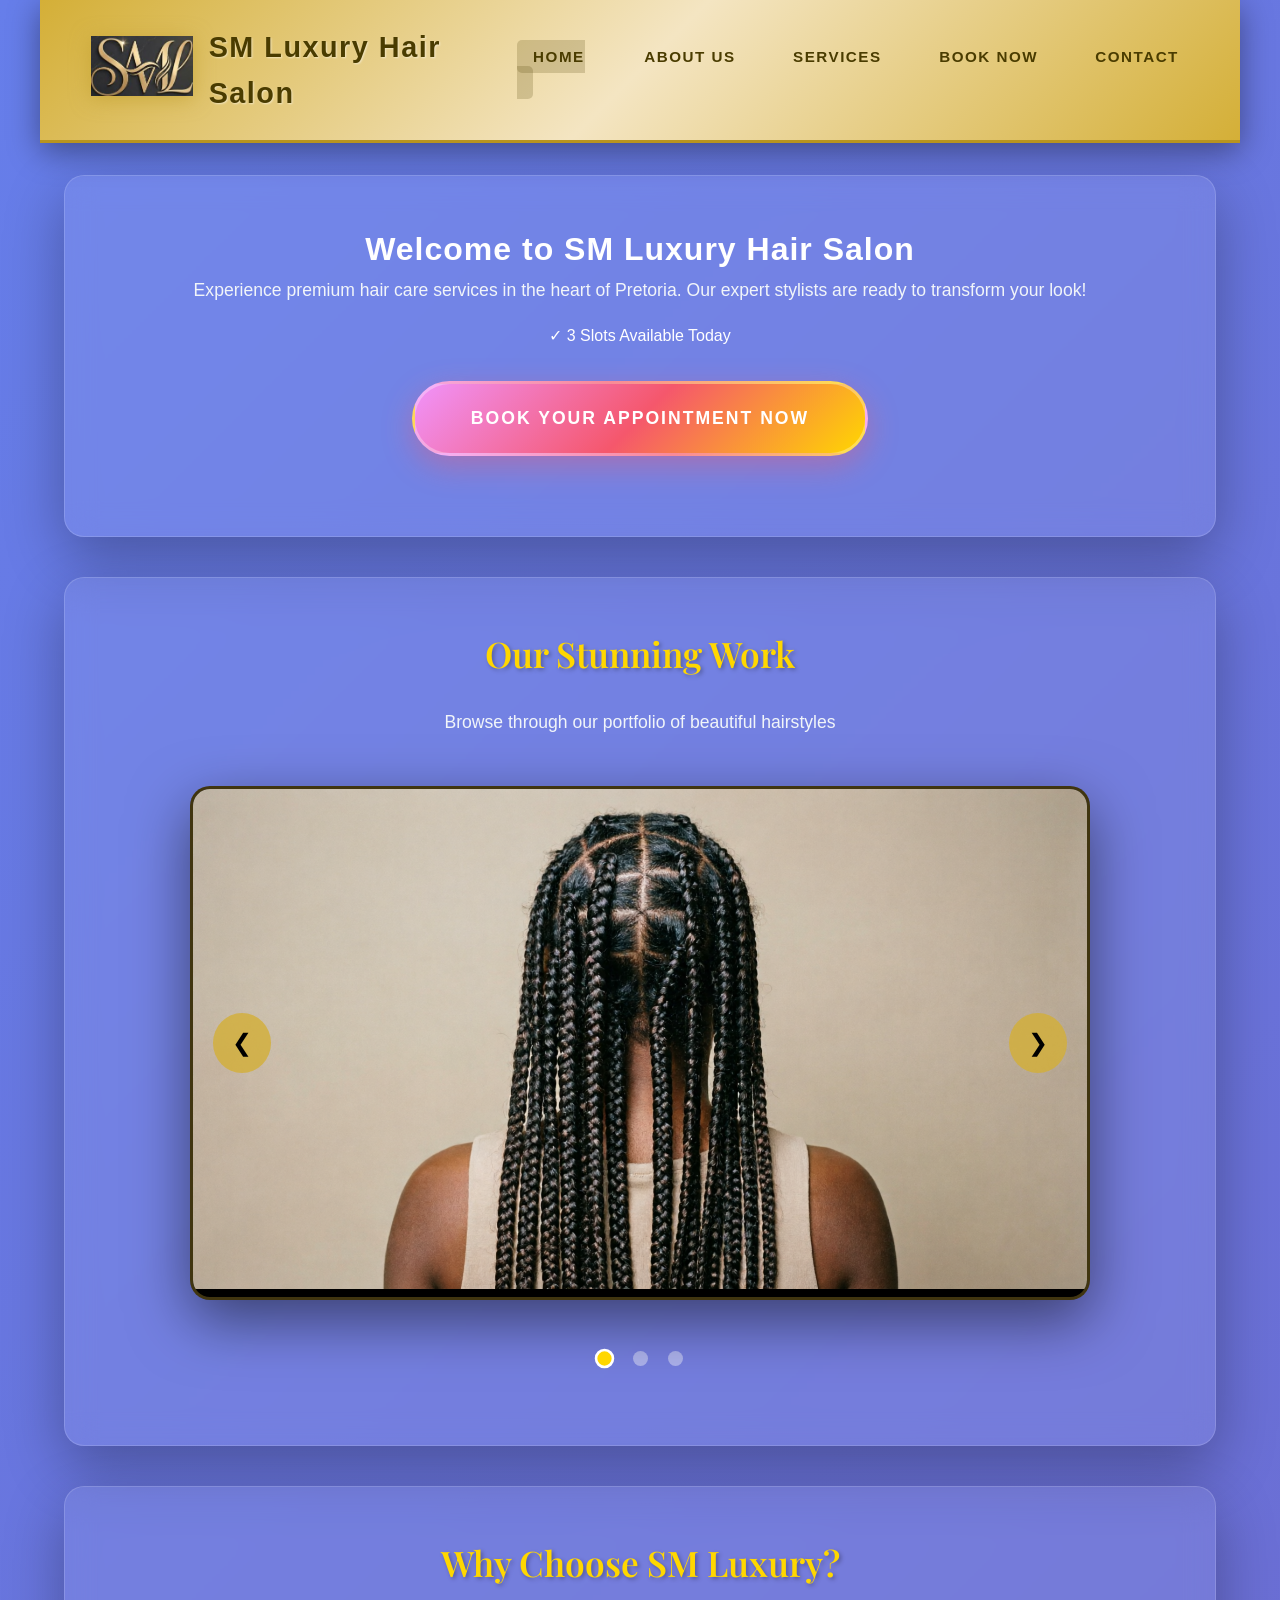
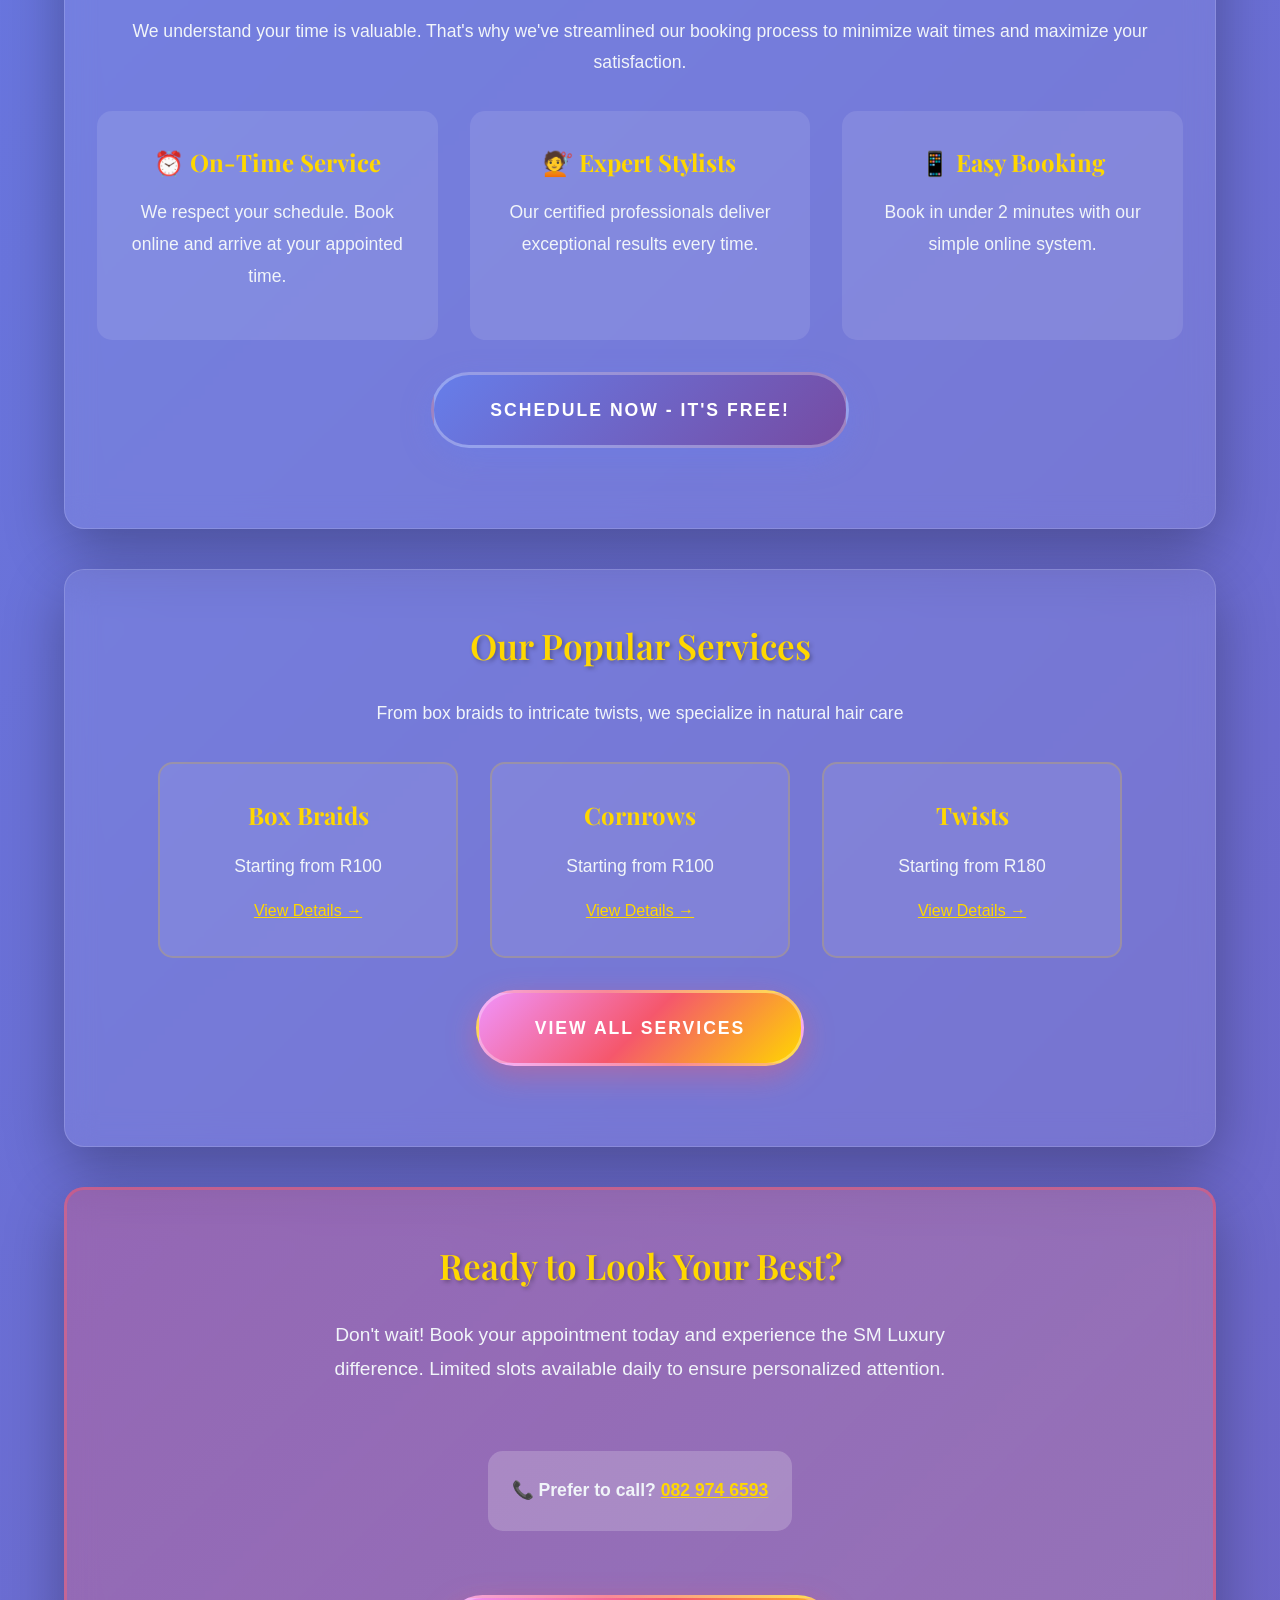
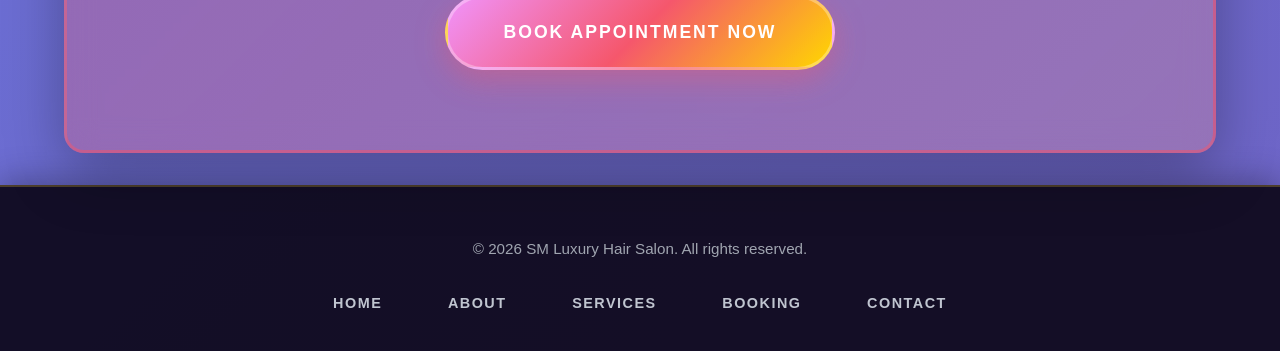
==== commit e865d9bc: "Update (added a new SEO meta tags and a schema murkup in all pages  updated my css added FAQ accordi" ====
--- a/index.html
+++ b/index.html
@@ -1,27 +1,54 @@
 <!DOCTYPE html>
 <html lang="en">
 <head>
-  <meta charset="UTF-8">
-  <meta name="viewport" content="width=device-width, initial-scale=1.0">
-  <link rel="stylesheet" href="css/styles.css">
-  <title>SM Luxury Hair Salon</title>
+    <meta charset="UTF-8">
+    <meta name="viewport" content="width=device-width, initial-scale=1.0">
+    <!-- CHANGED: Better SEO meta tags -->
+    <meta name="description" content="SM Luxury Hair Salon - Premium hair braiding, twists & styling in Pretoria. Book online now to secure your spot and avoid empty chair wait times!">
+    <meta name="keywords" content="hair salon, box braids, cornrows, twists, Pretoria, book online, hair braiding">
+    <title>SM Luxury Hair Salon | Book Online - Premium Hair Services Pretoria</title>
+    <link rel="stylesheet" href="css/styles.css">
+    <!-- ADDED: Google Fonts -->
+    <link href="https://fonts.googleapis.com/css2?family=Playfair+Display:wght@400;600;700&display=swap" rel="stylesheet">
+    
+    <!-- NEW: Schema Markup -->
+    <script type="application/ld+json">
+    {
+        "@context": "https://schema.org",
+        "@type": "HairSalon",
+        "name": "SM Luxury Hair Salon",
+        "image": "img/logo.JPG",
+        "description": "Premium hair braiding, twists, and styling services in Pretoria. Book online for a luxurious hair care experience.",
+        "address": {
+            "@type": "PostalAddress",
+            "streetAddress": "057 Qweens Street",
+            "addressLocality": "Pretoria",
+            "postalCode": "0122",
+            "addressCountry": "ZA"
+        },
+        "telephone": "+27829746593",
+        "priceRange": "R100 - R350"
+    }
+    </script>
 </head>
 <body>
-  <header>
-    <div class="logo">
-      <a href="index.html"><img src="img/logo.JPG" alt="SM Luxury Hair Salon Logo"></a>
-      <h1>SM Luxury Hair Salon</h1>
-    </div>
-    <nav>
-      <ul>
-        <li class="current"><a href="index.html">Home</a></li>
-        <li><a href="about.html">About</a></li>
-        <li><a href="services.html">Services</a></li>
-        <li><a href="enquiry.html">Booking</a></li>
-        <li><a href="contact.html">Contact</a></li>
-      </ul>
-    </nav>
-  </header>
+    <!-- CHANGED: Added mobile toggle button -->
+    <header>
+        <button class="nav-toggle" aria-label="Toggle navigation">☰</button>
+        <div class="logo">
+            <a href="index.html"><img src="img/logo.JPG" alt="SM Luxury Hair Salon Logo"></a>
+            <h1>SM Luxury Hair Salon</h1>
+        </div>
+        <nav>
+            <ul>
+                <li><a href="index.html" class="current-page">Home</a></li>
+                <li><a href="about.html">About Us</a></li>
+                <li><a href="services.html">Services</a></li>
+                <li><a href="enquiry.html">Book Now</a></li>
+                <li><a href="contact.html">Contact</a></li>
+            </ul>
+        </nav>
+    </header>
 
   <main>
         <!-- CHANGED: Enhanced hero section with urgency -->
--- a/css/styles.css
+++ b/css/styles.css
@@ -1,22 +1,31 @@
-*{
+  /* NEW PART 3 ADDITIONS:
+   - Enhanced color contrast, sticky header, and professional gradients
+   - Added urgency banners and availability badges to reduce empty chairs
+   - Fixed map container for free iframe (no API key needed)
+   - Added Lightbox, Slideshow arrows, and Mobile menu styles
+   - Notification styles for AJAX form feedback
+   - ADDED: FAQ accordion styles for contact page
+   ============================================ */
+
+/* 1. CSS RESET & BASE STYLES */
+* {
     margin: 0;
     padding: 0;
     box-sizing: border-box;
 }
+
 html {
-  scroll-behavior: smooth;
-  font-size: 16px; /* Base for rem calculations */
-}
-
-/*---------------------------------------------------------------------------------------------------
-                                           main boady
-------------------------------------------------------------------------------------------------- */
+    scroll-behavior: smooth;
+    font-size: 16px; /* Base for rem calculations */
+}
+
 body {
-    min-height: height 100vh;
+    min-height: 100vh; /* FIXED: removed invalid 'height' word */
     font-family: 'Segoe UI', Tahoma, Geneva, Verdana, sans-serif;
-    background: linear-gradient(135deg, #713c94, #614caf, #5d2f8f, #3c537c);/*the companies colour is blue and purple so the background will have a colour shift of sifferent shades of the two coulors together*/
-    background-size: 300% 300%;
-    animation: slowBackgroundShift 16s;
+    /* NEW: More professional gradient while keeping your blue/purple theme */
+    background: linear-gradient(135deg, #667eea 0%, #764ba2 50%, #5d2f8f 100%);
+    background-size: 400% 400%;
+    animation: slowBackgroundShift 20s ease infinite;
     color: #ffffff;
     display: flex;
     flex-direction: column;
@@ -24,44 +33,64 @@
     line-height: 1.6;
 }
 
-/*sorce code from Coyier(2026)*/
+/* sorce code from Coyier(2026) */
 @keyframes slowBackgroundShift {
     0% { background-position: 0% 50%; }
     50% { background-position: 100% 50%; }
     100% { background-position: 0% 50%; }
 } 
-/*------------------------------------------------------------------------------------------------------------------------------------------
-                                  Layout
---------------------------------------------------------------------------------------------------------------------------------------------*/
+
+/* 2. Layout */
 main {
-  width: 90%;
-  max-width: 1100px;
-  margin: 2rem auto;
-  flex: 1;
-  display: flex;
-  flex-direction: column;
-  gap: 2rem;
-}
-
-h1 { font-size: 1.8rem; letter-spacing: 1px; }
-h2 { font-family: 'Playfair Display', 'Georgia', serif; font-size: 2rem; font-weight: 400; color: #ffd700; margin-bottom: 1.2rem; }
-h3 { font-family: 'Playfair Display', serif; font-size: 1.4rem; color: #ffd700; margin-bottom: 0.8rem; }
-p { font-size: 1.1rem; color: #f1f5f9; margin-bottom: 1rem; }
-a { text-decoration: none; }
-
+    width: 90%;
+    max-width: 1200px; /* NEW: Increased from 1100px for better spacing */
+    margin: 2rem auto; /* 2rem users relative units */
+    flex: 1;
+    display: flex;
+    flex-direction: column; /* Stacks the child elements (sections) vertically in a column */
+    gap: 2.5rem; /* NEW: Increased gap for better breathing room */
+}
+
+h1 { font-size: 2rem; letter-spacing: 1px; font-weight: 700; }
+h2 { 
+    font-family: 'Playfair Display', 'Georgia', serif; /* Elegant font choice for a high-end look */
+    font-size: 2.2rem; /* Makes the section headings stand out clearly */
+    font-weight: 600; 
+    color: #ffd700; /* Bright gold color to match the branding theme */
+    margin-bottom: 1.5rem; 
+    text-shadow: 2px 2px 4px rgba(0,0,0,0.3); /* NEW: Adds depth */
+}
+h3 { 
+    font-family: 'Playfair Display', serif; 
+    font-size: 1.5rem; 
+    color: #ffd700; 
+    margin-bottom: 1rem; 
+}
+p { 
+    font-size: 1.1rem; /* Good, readable body text size */
+    color: #f1f5f9; /* Off-white color so it's easy on the eyes against dark backgrounds */
+    margin-bottom: 1rem; 
+    line-height: 1.8; /* NEW: Better readability */
+}
+a { text-decoration: none; transition: all 0.3s ease; }
+
+/* Contnet section (FROSTED GLASS EFFECT) */
 section {
-  background: rgba(255, 255, 255, 0.06);
-  backdrop-filter: blur(12px);
-  border: 1px solid rgba(255, 255, 255, 0.08);
-  border-radius: 16px;
-  padding: 2rem;
-  box-shadow: 0 15px 35px rgba(0, 0, 0, 0.2);
-  text-align: center;
-}
-/*-----------------------------------------------------------------------------------------------------------------------------------------------------
-                         Header and navigations
--------------------------------------------------------------------------------------------------------------------------------------------------------*/
-
+    background: rgba(255, 255, 255, 0.08); /* NEW: Slightly more opaque for readability */
+    backdrop-filter: blur(15px);
+    border: 1px solid rgba(255, 255, 255, 0.15);
+    border-radius: 20px;
+    padding: 3rem 2rem;
+    box-shadow: 0 20px 60px rgba(0, 0, 0, 0.3);
+    text-align: center;
+    transition: transform 0.3s ease; /* NEW: Hover effect */
+}
+
+section:hover {
+    transform: translateY(-5px); /* NEW: Lifts section on hover */
+}
+
+/* 3. Header and navigations */
 /* * Create a modern, "frosted glass" header.
  * - Flexbox layout aligns logo/links to opposite sides and centers them vertically.
  * - Semi-transparent dark background with a 10px blur effect on content behind it.
@@ -70,616 +99,705 @@
  */
 header {
     width: 100%;
-    max-width:1200%;
+    max-width: 1200px; /* FIXED: changed from 1200% to 1200px */
     margin: 0;
     padding: 1.5rem 4%;
     display: flex;
     justify-content: space-between;
     align-items: center;
-    background: linear-gradient(to right, #b38f2d, #d4af37, #f9e49b);
-    border-bottom: 2px solid #8a6d20;
-    box-shadow: 0 4px 15px rgba(0,0,0,0.3);
-}
- 
-
-/* Aligns logo image and text horizontally with a gold glow( code sourced from w3schools)*/
+    background: linear-gradient(135deg, #d4af37 0%, #f4e5c2 50%, #d4af37 100%); /* NEW: Richer gold */
+    border-bottom: 3px solid #b8941f;
+    box-shadow: 0 8px 30px rgba(0,0,0,0.4);
+    position: sticky; /* NEW: Keeps header visible while scrolling */
+    top: 0;
+    z-index: 1000;
+}
+
+/* NEW: Mobile Menu Toggle Button */
+.nav-toggle {
+    display: none;
+    background: rgba(74, 60, 0, 0.2);
+    border: 2px solid #4a3c00;
+    color: #4a3c00;
+    font-size: 1.8rem;
+    cursor: pointer;
+    padding: 0.5rem 1rem;
+    border-radius: 8px;
+}
+
+/* Aligns logo image and text horizontally with a gold glow( code sourced from w3schools) */
 .logo {
     display: flex;
     align-items: center;
-    gap: 1rem
-}
-.logo img{
-    height: 50px;
-    width: Auto;
-    object-fit:contain;
-    filter: drop-shadow(0px 2px 8px rgba(212, 175, 55, 0.3))
-}
+    gap: 1rem;
+}
+.logo img {
+    height: 60px; /* NEW: Slightly larger */
+    width: auto; /* FIXED: changed from Auto to auto */
+    object-fit: contain;
+    filter: drop-shadow(0px 3px 10px rgba(184, 148, 31, 0.5));
+    transition: transform 0.3s ease;
+}
+.logo img:hover { transform: scale(1.05); }
  
 .logo h1 {
-    font-size: 1.6rem;
+    font-size: 1.8rem;
     font-weight: 700;
-    letter-spacing: 1px;
-    color: #ffd700;
-    /*yellow color is to hight the golden experence promised to our clients*/
-}
+    letter-spacing: 1.5px;
+    color: #4a3c00; /* NEW: Darker gold for better contrast on light header */
+    text-shadow: 1px 1px 2px rgba(255,255,255,0.5);
+    /* yellow color is to hight the golden experence promised to our clients */
+}
+
 nav ul {
-    list-style: none;/*   remove the bullet points from the navigation */
-    display: flex;/* <-- align the links horizontally side-by-side */
-    gap: 2.5rem;
+    list-style: none; /* remove the bullet points from the navigation */
+    display: flex; /* <-- align the links horizontally side-by-side */
+    gap: 2rem;
 }
 
 nav a {
-    color: #000000;
+    color: #4a3c00; /* NEW: Darker for contrast */
     text-decoration: none;
-    font-weight: 600;
+    font-weight: 700;
     font-size: 0.95rem;
     text-transform: uppercase;
     letter-spacing: 1.5px;
-    transition: color 0.3s ease;
-}
+    padding: 0.5rem 1rem;
+    border-radius: 5px;
+    transition: all 0.3s ease;
+    position: relative;
+}
+
+/* NEW: Underline animation on hover */
+nav a::after {
+    content: '';
+    position: absolute;
+    bottom: 0;
+    left: 50%;
+    transform: translateX(-50%);
+    width: 0;
+    height: 2px;
+    background: #4a3c00;
+    transition: width 0.3s ease;
+}
+nav a:hover::after { width: 80%; }
 
 nav a:hover {
-    color: #d4af37;/* A rich gold color for hover effect */
-}
-main {
-    width: 90%;            
-    max-width: 1100px;           
-    margin: 2rem auto;   /*2rem users relative units*/          
-    flex-direction: column;        /* Stacks the child elements (sections) vertically in a column */
-    gap: 2rem;                     
-}
-/* Contnet section (FROSTED GLASS EFFECT)*/
-section {
-    background: rgba(255, 255, 255, 0.06); 
-    backdrop-filter: blur(12px);
-    border: 1px solid rgba(255, 255, 255, 0.08);
-    border-radius: 16px;
-    padding: 3rem;
-    box-shadow: 0 15px 35px rgba(0, 0, 0, 0.2);
-    text-align: center;
-}
-/*ensuring my headings have a readeble font*/
-section h2 {
-    font-family: 'Playfair Display', 'Georgia', serif;  /* Elegant font choice for a high-end look */
-    font-size: 2.2rem;                    /* Makes the section headings stand out clearly */
-    font-weight: 400;                    
-    letter-spacing: 1px;                  
-    color: #ffd700;                       /* Bright gold color to match the branding theme */
-    margin-bottom: 1.2rem;                /* Pushes the paragraph text below it down a bit */
-}
-
-/* Section Paragraphs */
-section p {
-    font-size: 1.1rem;                    /* Good, readable body text size */
-    color: #f1f5f9;                       /* Off-white color so it’s easy on the eyes against dark backgrounds */
-    margin-bottom: 1rem;                  
-}
-
-
+    background: rgba(74, 60, 0, 0.1);
+    color: #2d2400;
+    /* A rich gold color for hover effect */
+}
+
+/* NEW: Current page indicator */
+nav a.current-page {
+    background: rgba(74, 60, 0, 0.2);
+    font-weight: 800;
+}
+
+/* 4. Footer */
 footer {
     width: 100%;                          
     padding: 3rem 2rem 2rem 2rem;         
-    background: rgba(10, 5, 18, 0.5);     /* Dark, semi-transparent background to ground the page */
-    border-top: 1px solid rgba(255, 255, 255, 0.05); /* Faint line to separate footer from the main content */
+    background: rgba(15, 10, 30, 0.95); /* Dark, semi-transparent background to ground the page */
+    border-top: 2px solid rgba(212, 175, 55, 0.3); /* Faint line to separate footer from the main content */
     text-align: center;                  
-    margin-top: auto;                     /* Flexbox trick to force footer to the absolute bottom of the page */
-}
-
+    margin-top: auto; /* Flexbox trick to force footer to the absolute bottom of the page */
+    box-shadow: 0 -5px 30px rgba(0,0,0,0.3);
+}
 
 footer p {
-    font-size: 0.9rem;                    /* Slightly smaller text for secondary information */
-    color: #8a8f98;                       /* Muted gray so it sits quietly in the background */
+    font-size: 0.95rem; /* Slightly smaller text for secondary information */
+    color: #a0a5b0; /* Muted gray so it sits quietly in the background */
+    margin-bottom: 1rem;
 }
 
 /* Footer Nav Links Container */
 footer nav {
-    margin-top: 1.2rem;                   
-    display: flex;                        /* Flexbox to line up the links */
-    justify-content: center;              /* Centers the link row horizontally */
-    gap: 2rem;                           
+    margin-top: 1.5rem;                   
+    display: flex; /* Flexbox to line up the links */
+    justify-content: center; /* Centers the link row horizontally */
+    gap: 2.5rem;                           
+    flex-wrap: wrap;
 }
 
 /* Footer Links */
 footer nav a {
-    color: #8a8f98;                       /* Muted gray by default to match the copyright */
+    color: #c0c5d0; /* Muted gray by default to match the copyright */
     text-decoration: none;                
-    font-size: 0.85rem;                   /* Keeps the links small and subtle */
-    transition: color 0.2s ease;          /* Smooth transition animation for the hover effect */
+    font-size: 0.9rem; /* Keeps the links small and subtle */
+    padding: 0.3rem 0.8rem;
+    border-radius: 5px;
+    transition: all 0.3s ease; /* Smooth transition animation for the hover effect */
 }
 
 /* Footer Hover State */
 footer nav a:hover, footer nav a:focus {
-  color: #d4af37;
-}            
-           /* Changes to a warm golden color when hovered*/
-
- /*---------------------------------------------------------------------------------------------------
-                                          Home  page
- -------------------------------------------------------------------------------------------------*/
- .btn {
-    display: block;/* would like the button to be centered and not inline */
-    width: fit-content;
-    margin: 1.5rem auto 2rem auto;
-    background: linear-gradient(135deg, #b38f2d 0%, #d4af37 50%, #f8e49d 100%);
-    color: #0f061b;
-    text-decoration: none;/* Removes underline from links */
-    padding: 1rem 3rem;
+    color: #d4af37;
+    background: rgba(212, 175, 55, 0.1);
+    transform: translateY(-2px);
+} /* Changes to a warm golden color when hovered */
+
+/* 5. Buttons (Call to Action) */
+.btn {
+    display: inline-block; /* would like the button to be centered and not inline */
+    width: auto;
+    margin: 2rem auto;
+    background: linear-gradient(135deg, #f093fb 0%, #f5576c 50%, #ffd700 100%); /* NEW: Vibrant gradient to encourage booking */
+    color: #ffffff;
+    text-decoration: none; /* Removes underline from links */
+    padding: 1.3rem 3.5rem;
+    font-weight: 800;
+    font-size: 1.1rem;
+    text-transform: uppercase;
+    letter-spacing: 2px;
+    border-radius: 50px;
+    box-shadow: 0 10px 30px rgba(245, 87, 108, 0.4);
+    border: 3px solid rgba(255,255,255,0.3);
+    transition: all 0.3s ease;
+    animation: pulse 2s infinite; /* NEW: Draws attention to book now */
+}
+.btn:hover {
+    transform: translateY(-5px) scale(1.05);
+    box-shadow: 0 15px 40px rgba(245, 87, 108, 0.6);
+    filter: brightness(1.1);
+}
+
+.btn-secondary { 
+    background: linear-gradient(135deg, #667eea 0%, #764ba2 100%); 
+    box-shadow: 0 10px 30px rgba(102, 126, 234, 0.4); 
+    animation: none; 
+}
+
+@keyframes pulse { 
+    0% { box-shadow: 0 0 0 0 rgba(56, 239, 125, 0.4); } 
+    70% { box-shadow: 0 0 0 15px rgba(56, 239, 125, 0); } 
+    100% { box-shadow: 0 0 0 0 rgba(56, 239, 125, 0); } 
+}
+
+/* NEW: Urgency Banner to reduce empty chairs */
+.urgency-banner {
+    background: linear-gradient(135deg, #ff6b6b, #f5576c);
+    color: white;
+    padding: 1rem 2rem;
+    border-radius: 15px;
+    margin: 2rem 0;
     font-weight: 700;
-    font-size: 1rem;
-    text-transform: uppercase;
-    letter-spacing: 1.5px;
-    border-radius: 4px;
-    box-shadow: 0 4px 20px rgba(212, 175, 55, 0.25);
-}
-.btn:hover {
-    transform: translateY(-2px);
-    box-shadow: 0 6px 25px rgba(212, 175, 55, 0.45);
-    filter: brightness(1.1);
-}
-
-section > img {
-    width: 100%;
-    max-width: 650px;
-    height: auto;
-    border-radius: 8px;
-    box-shadow: 0 20px 50px rgba(0, 0, 0, 0.5);
-    border: 1px solid rgba(255, 255, 255, 0.1);
-}
-/* SLIDESHOW STYLES */
-.slideshow {
-    max-width: 800px;
-    margin: 2rem auto;
-    border-radius: 12px;
+    text-align: center;
+    box-shadow: 0 10px 30px rgba(245, 87, 108, 0.4);
+}
+
+/* 6. Slideshow Styles (FIXED & WORKING) */
+.slideshow-container {
+    max-width: 900px;
+    margin: 3rem auto;
+    border-radius: 20px;
     overflow: hidden;
-    box-shadow: 0 15px 40px rgba(0,0,0,0.5);
+    box-shadow: 0 20px 60px rgba(0,0,0,0.5);
     position: relative;
     background: #000;
-}
-
-.slide {
-    display: none;
-    width: 100%;
-    height: auto;
-}
-
-.slide.active {
-    display: block;
-    animation: fadeSlide 1.2s ease;
-}
-
+    border: 3px solid rgba(212, 175, 55, 0.3);
+}
+
+.slide { display: none; width: 100%; }
+.slide.active { display: block; animation: fadeSlide 1.5s ease; }
+.slide img { width: 100%; height: 500px; object-fit: cover; }
 
 @keyframes fadeSlide {
-    from { opacity: 0.4; }
-    to { opacity: 1; }
-}
-
-.slideshow-dots {
-    text-align: center;
-    margin: 1rem 0;
-}
-
+    from { opacity: 0.4; transform: scale(1.02); }
+    to { opacity: 1; transform: scale(1); }
+}
+
+/* NEW: Slideshow navigation arrows */
+.slideshow-prev, .slideshow-next {
+    position: absolute; top: 50%; transform: translateY(-50%);
+    background: rgba(212, 175, 55, 0.8); color: #000; border: none;
+    padding: 1rem 1.2rem; font-size: 1.5rem; cursor: pointer;
+    border-radius: 50%; transition: all 0.3s ease; z-index: 10;
+}
+.slideshow-prev:hover, .slideshow-next:hover { background: rgba(212, 175, 55, 1); transform: translateY(-50%) scale(1.1); }
+.slideshow-prev { left: 20px; } .slideshow-next { right: 20px; }
+
+.slideshow-dots { text-align: center; margin: 1.5rem 0; padding: 0 1rem; }
 .dot {
-    height: 12px;
-    width: 12px;
-    margin: 0 6px;
-    background-color: #666;
-    border-radius: 50%;
-    display: inline-block;
-    cursor: pointer;
-    transition: background-color 0.3s, transform 0.2s;
-}
-
-.dot.active, .dot:hover {
-    background-color: #d4af37;
-    transform: scale(1.2);
-}
-/*-------------------------------------------------------------------------------------------------------
-                                           about page
-------------------------------------------------------------------------------------------------------------*/
+    height: 15px; width: 15px; margin: 0 8px;
+    background-color: rgba(255,255,255,0.4); border-radius: 50%;
+    display: inline-block; cursor: pointer; transition: all 0.3s ease;
+    border: 2px solid transparent;
+}
+.dot.active, .dot:hover { background-color: #ffd700; transform: scale(1.3); border-color: #fff; }
+
+/* 7. About Page (Split Section & Team) */
 .split-section {
     display: flex;
     flex-direction: row; /* Puts items side-by-side */
     align-items: center; /* Vertically centers them */
-    gap: 2.5rem;
+    gap: 3rem;
     text-align: left; /* Overrides the default section center alignment */
+    padding: 3rem;
 }
 .split-text {
     flex: 1;
-    min-width: 280px;/* want that the  text box from squeezing too narrow on small screens */
+    min-width: 300px; /* want that the text box from squeezing too narrow on small screens */
 }
 
 .split-section .vision-img {
     width: 100%;
-    max-width: 320px;  
-    max-height: 420px; 
+    max-width: 400px;  
+    max-height: 500px; 
     object-fit: cover; 
-    border-radius: 12px;
-    box-shadow: 0 10px 25px rgba(0, 0, 0, 0.4);
-    border: 1px solid rgba(255, 255, 255, 0.1);
-       
-}
-/*team grid layout*/
+    border-radius: 20px;
+    box-shadow: 0 15px 40px rgba(0, 0, 0, 0.4);
+    border: 3px solid rgba(212, 175, 55, 0.3);
+    transition: transform 0.3s ease;
+}
+.split-section .vision-img:hover { transform: scale(1.03); }
+
+/* team grid layout */
 .team-grid {
     display: grid;
-    grid-template-columns: repeat(auto-fit, minmax(220px, 1fr)); 
-    gap: 2rem;
-    margin-top: 2.5rem;
+    grid-template-columns: repeat(auto-fit, minmax(250px, 1fr)); 
+    gap: 2.5rem;
+    margin-top: 3rem;
 }
 
 .team-card {
-    background: rgba(0, 0, 0, 0.2);
-    padding: 1.5rem;
-    border-radius: 12px;
-    border-bottom: 3px solid #d4af37; 
+    background: rgba(0, 0, 0, 0.3);
+    padding: 2rem;
+    border-radius: 20px;
+    border-bottom: 4px solid #d4af37; 
     text-align: center;
     display: flex;
     flex-direction: column;
     align-items: center;
-    gap: 1.2rem;
-}
+    gap: 1.5rem;
+    transition: all 0.3s ease;
+}
+.team-card:hover { transform: translateY(-10px); box-shadow: 0 15px 40px rgba(0,0,0,0.4); }
 
 .team-card img {
-    width: 140px;
-    height: 140px;
+    width: 150px;
+    height: 150px;
     object-fit: cover;
     border-radius: 50%; 
-    border: 2px solid rgba(212, 175, 55, 0.5); 
-    box-shadow: 0 8px 16px rgba(0, 0, 0, 0.3);
-}
+    border: 4px solid rgba(212, 175, 55, 0.6); 
+    box-shadow: 0 10px 25px rgba(0, 0, 0, 0.4);
+    transition: transform 0.3s ease;
+}
+.team-card img:hover { transform: scale(1.1); }
 
 .team-card p {
-    font-size: 0.95rem;
-    color: #e2e8f0;
-    line-height: 1.5;
+    font-size: 1rem;
+    color: #f0f0f0;
+    line-height: 1.6;
     margin: 0;
 }
-/*-------------------------------------------------------------------------------------------------------------------------------------------------------
-                    servicepage
-----------------------------------------------------------------------------------------------------------------------------------------------------------*/
+
+/* 8. Services Page */
 .service-container {
-  display: flex;
-  flex-wrap: wrap;
-  gap: 2rem;
-  justify-content: center;
-  padding: 0 1rem;
+    display: flex;
+    flex-wrap: wrap;
+    gap: 2.5rem;
+    justify-content: center;
+    padding: 1rem;
 }
 
 .service-card {
-  background: rgba(255, 255, 255, 0.06);
-  backdrop-filter: blur(12px);
-  border: 1px solid rgba(255, 255, 255, 0.08);
-  border-radius: 16px;
-  padding: 1.5rem;
-  width: 320px;
-  text-align: center;
-  transition: transform 0.3s ease, border-color 0.3s ease;
-}
-
-.service-card:hover {
-  transform: translateY(-5px);
-  border-color: rgba(212, 175, 55, 0.4);
-}
+    background: rgba(255, 255, 255, 0.08);
+    backdrop-filter: blur(12px);
+    border: 2px solid rgba(255, 255, 255, 0.15);
+    border-radius: 20px;
+    padding: 2rem;
+    width: 350px;
+    text-align: center;
+    transition: all 0.3s ease;
+    position: relative;
+    overflow: hidden;
+}
+.service-card:hover { transform: translateY(-10px); border-color: rgba(212, 175, 55, 0.6); box-shadow: 0 20px 50px rgba(0,0,0,0.4); }
 
 .main-img {
-  width: 100%;
-  height: 200px;
-  object-fit: cover;
-  border-radius: 10px;
-  margin-bottom: 1rem;
-  border: 1px solid rgba(255, 255, 255, 0.15);
-}
+    width: 100%;
+    height: 220px;
+    object-fit: cover;
+    border-radius: 15px;
+    margin-bottom: 1.5rem;
+    border: 2px solid rgba(255, 255, 255, 0.2);
+    transition: transform 0.3s ease;
+}
+.service-card:hover .main-img { transform: scale(1.05); }
 
 .price-list {
-  list-style: none;
-  padding: 0;
-  margin: 1rem 0;
-  color: #e2e8f0;
-}
-
-.price-list li { margin: 0.5rem 0; font-weight: 500; }
-
-.gallery-toggle { margin: 1rem 0; cursor: pointer; }
+    list-style: none;
+    padding: 1rem;
+    margin: 1.5rem 0;
+    color: #f0f0f0;
+    background: rgba(0,0,0,0.2);
+    border-radius: 10px;
+}
+.price-list li { margin: 0.8rem 0; font-weight: 600; border-bottom: 1px solid rgba(255,255,255,0.1); padding-bottom: 0.5rem; }
+.price-list li:last-child { border-bottom: none; }
+.price-list li strong { color: #ffd700; font-size: 1.1rem; }
+
+.gallery-toggle { margin: 1.5rem 0; cursor: pointer; }
 .gallery-toggle summary {
-  color: #d4af37; font-weight: 600; text-decoration: underline;
-  list-style: none; transition: color 0.3s;
+    color: #ffd700; font-weight: 700; text-decoration: none;
+    list-style: none; transition: all 0.3s;
+    padding: 0.5rem 1rem; background: rgba(212, 175, 55, 0.2); border-radius: 8px; display: inline-block;
 }
 .gallery-toggle summary::-webkit-details-marker { display: none; }
-.gallery-toggle summary:hover { color: #ffd700; }
-
-.gallery-toggle[open] .extra-images { animation: slideDown 0.4s ease forwards; }
+.gallery-toggle summary:hover { background: rgba(212, 175, 55, 0.3); color: #fff; }
+
+.gallery-toggle[open] .extra-images { animation: slideDown 0.5s ease forwards; }
 @keyframes slideDown {
-  from { opacity: 0; transform: translateY(-10px); }
-  to { opacity: 1; transform: translateY(0); }
+    from { opacity: 0; transform: translateY(-20px); }
+    to { opacity: 1; transform: translateY(0); }
 }
 
 .extra-images {
-  display: flex; gap: 0.8rem; justify-content: center; margin-top: 1rem;
-}
-
+    display: flex; gap: 1rem; justify-content: center; margin-top: 1.5rem;
+}
 .extra-images img {
-  flex: 1; width: 0; height: 100px; object-fit: cover;
-  border-radius: 8px; border: 1px solid rgba(255, 255, 255, 0.1);
-}
+    flex: 1; width: 0; height: 120px; object-fit: cover;
+    border-radius: 10px; border: 2px solid rgba(255, 255, 255, 0.2);
+    cursor: pointer; transition: transform 0.3s ease;
+}
+.extra-images img:hover { transform: scale(1.1); border-color: #ffd700; }
 
 .btn-book {
-  display: inline-block; margin-top: 1.5rem;
-  background: linear-gradient(135deg, #b38f2d, #d4af37);
-  color: #0f051d; padding: 0.8rem 1.5rem;
-  border-radius: 25px; font-weight: 700; text-transform: uppercase;
-  letter-spacing: 1px; transition: transform 0.3s, box-shadow 0.3s;
-}
-.btn-book:hover { transform: translateY(-2px); box-shadow: 0 5px 15px rgba(212, 175, 55, 0.4); }
-
-/* -----------------------------------------------------------------------------------------------------------------------------------------------
-                                                Booking Form Styles 
----------------------------------------------------------------------------------------------------------------------------------------------------------*/
-/*booking form made with the intent that it has to blend with the backgoud of the form*/
-form.contact-form{
-    background: #fff;
-    border-radius: 12px;
-    padding: 40px;
-    max-width: 800px;
+    display: inline-block; margin-top: 2rem;
+    background: linear-gradient(135deg, #f093fb 0%, #f5576c 100%);
+    color: #fff; padding: 1rem 2.5rem;
+    border-radius: 30px; font-weight: 700; text-transform: uppercase;
+    letter-spacing: 1.5px; transition: all 0.3s;
+    box-shadow: 0 8px 25px rgba(245, 87, 108, 0.4);
+}
+.btn-book:hover { transform: translateY(-3px) scale(1.05); box-shadow: 0 12px 35px rgba(245, 87, 108, 0.6); }
+
+/* NEW: Service Search Box */
+.service-search {
+    width: 100%; max-width: 600px; margin: 2rem auto; padding: 1.2rem 2rem;
+    border: 2px solid rgba(212, 175, 55, 0.4); border-radius: 50px;
+    font-size: 1.1rem; background: rgba(255, 255, 255, 0.15); color: #fff;
+    transition: all 0.3s ease; text-align: center;
+}
+.service-search:focus { outline: none; border-color: #ffd700; background: rgba(255, 255, 255, 0.25); box-shadow: 0 0 20px rgba(212, 175, 55, 0.4); }
+.service-search::placeholder { color: rgba(255, 255, 255, 0.7); }
+
+/* 9. Forms (Booking & Contact) */
+form.contact-form, .contact-form {
+    background: #ffffff;
+    border-radius: 20px;
+    padding: 3rem;
+    max-width: 900px;
     margin: 2rem auto;
-    box-shadow: 0 2px 20px rgba(0, 0, 0, 0.08);
-    color:#333;
+    box-shadow: 0 20px 60px rgba(0, 0, 0, 0.3);
+    color: #333;
+    border: 3px solid rgba(212, 175, 55, 0.3);
 }
 .form-row {
     display: grid;
     grid-template-columns: 1fr 1fr;
-    gap: 1.5px;
-    margin-bottom: 1.5px;
-}
-.form-group {
-    margin-bottom: 20px;
-}
- label {
+    gap: 2rem;
+    margin-bottom: 2rem;
+}
+.form-group { margin-bottom: 1.5rem; }
+
+label {
     display: block;
-    margin-bottom: 8px;
-    font-weight: 500;
-    color: #333;
-    font-size: 0.95rem;
-}
- input[type="text"],
-input[type="email"],
- input[type="tel"],
-select,
- textarea {
+    margin-bottom: 0.8rem;
+    font-weight: 700;
+    color: #444;
+    font-size: 1rem;
+}
+
+input[type="text"], input[type="email"], input[type="tel"], select, textarea {
     width: 100%;
-    padding: 14px 16px;
-    border: 1px solid #e0e0e0;
-    border-radius: 8px;
+    padding: 1rem 1.2rem;
+    border: 2px solid #e0e0e0;
+    border-radius: 10px;
     font-size: 1rem;
     transition: all 0.3s ease;
-    background-color: #fafafa;
+    background-color: #f8f9fa;
     box-sizing: border-box;
-}
- input:focus,
-select:focus,
-textarea:focus {
+    font-family: inherit;
+}
+
+input:focus, select:focus, textarea:focus {
     outline: none;
     border-color: #d4af37;
     background-color: #fff;
-    box-shadow: 0 0 0 3px rgba(212, 175, 55, 0.1);
-}
-textarea {
-    resize: vertical;
-    font-family: inherit;
-}
-.form-submit {
-    display: flex;
-    justify-content: flex-end;
-    margin-top: 30px;
-}
-form button[type="submit"] {
-    display: inline-flex;
-    align-items: center;
-    gap: 10px;
-    background: linear-gradient(135deg, #b38f2d 0%, #d4af37 50%, #f9e49b 100%);
-    color: #0f051d;
-    border: none;
-    padding: 14px 32px;
-    font-size: 1rem;
-    font-weight: 700;
-    text-transform: uppercase;
-    letter-spacing: 1px;
-    border-radius: 8px;
+    box-shadow: 0 0 0 5px rgba(212, 175, 55, 0.15);
+    transform: translateY(-2px);
+}
+
+textarea { resize: vertical; min-height: 120px; }
+
+.form-submit { display: flex; justify-content: center; margin-top: 2rem; }
+
+form button[type="submit"], .contact-form button[type="submit"] {
+    display: inline-flex; align-items: center; gap: 12px;
+    background: linear-gradient(135deg, #f093fb 0%, #f5576c 100%);
+    color: #fff; border: none; padding: 1.2rem 3rem;
+    font-size: 1.1rem; font-weight: 800; text-transform: uppercase;
+    letter-spacing: 1.5px; border-radius: 50px;
     transition: all 0.3s ease;
-    box-shadow: 0 4px 15px rgba(212, 175, 55, 0.3);
-
-}
-form button[type="submit"]:hover {
-    transform: translateY(-2px);
-    box-shadow: 0 6px 20px rgba(212, 175, 55, 0.4);
-}
-
-form button[type="submit"] svg {
-    transition: transform 0.3s ease;
-}
-
-form button[type="submit"]:hover svg {
-    transform: translate(3px, -3px);
-    box-shadow: 0 6px 20px rgba(212, 175, 55, 0.4);
-}
-
-    /* -----------------------------------------------------------------------------------------------------
-                                        Contact Page Layout
-    ------------------------------------------------------------------------------------------------------ */
-    /* Main layout wrapper for the contact page splitting it into two columns */
+    box-shadow: 0 10px 30px rgba(245, 87, 108, 0.4);
+    cursor: pointer;
+}
+form button[type="submit"]:hover, .contact-form button[type="submit"]:hover {
+    transform: translateY(-5px) scale(1.05);
+    box-shadow: 0 15px 40px rgba(245, 87, 108, 0.6);
+}
+
+/* Form validation states */
+input.invalid, textarea.invalid, select.invalid {
+    border-color: #ff4444 !important;
+    background-color: rgba(255, 68, 68, 0.05);
+}
+input.valid, textarea.valid, select.valid {
+    border-color: #00C851 !important;
+    background-color: rgba(0, 200, 81, 0.05);
+}
+
+/* 10. Contact Page Layout */
 .contact-container {
     display: grid;
-    /* Left column (Contact Info) takes 1 part, right column (Form) takes 1.5 parts of space */
     grid-template-columns: 1fr 1.5fr;
     gap: 3rem;
+    width: 100%;
     max-width: 1200px;
-    margin: 2rem auto;
-    padding: 0 20px;
-}
-    /* Left Side - Contact Info */
-    /*want my contact information on the write and form left hand site for readebility*/
+    margin: 0 auto;
+}
 .contact-info {
-    background: #fff;
-    padding: 2rem;
-    border-radius: 12px;
-    box-shadow: 0 2px 15px rgba(0, 0, 0, 0.08);
-}
-
-.contact-info h2 {
-    color: #d4af37;
-    font-size: 1.8rem;
-    margin-bottom: 1.5rem;
-    padding-bottom: 0.5rem;
-    border-bottom: 2px solid rgba(212, 175, 55, 0.3);
-}
-/* Container for individual contact details*/
-.contact-info section {
-    margin-bottom: 2rem;
-}
-/* Container for individual contact details*/
-.contact-info section:last-child {
-    margin-bottom: 0;
-}
-.info-item,
-.hours-item {
-    margin-bottom: 1.2rem;
-}
-
-.info-item strong,
-.hours-item strong {
-    display: block;
-    color: #333;
-    font-weight: 600;
-    margin-bottom: 0.3rem;
-}
-
-.info-item p,
-.hours-item p {
-    color: #666;
-    margin: 0;
-    font-size: 1rem;
-}
-/* Right Side - Form */
-.contact-form {
-    background: #fff;
+    background: rgba(255,255,255,0.1);
     padding: 2.5rem;
-    border-radius: 12px;
-    box-shadow: 0 2px 15px rgba(0, 0, 0, 0.08);
-}
-
-.contact-form .section-title {
-    margin-top: 0;
-    margin-bottom: 2rem;
-}
-.form-row {
-    display: grid;
-    grid-template-columns: 1fr 1fr;
-    gap: 1.5rem;
-    margin-bottom: 1.5rem;
-}
-
-.form-group {
-    margin-bottom: 1.5rem;
-}
-
-.contact-form label {
-    display: block;
-    margin-bottom: 0.5rem;
-    font-weight: 500;
-    color: #333;
-}
-.contact-form input[type="text"],
-.contact-form input[type="email"],
-.contact-form input[type="tel"],
-.contact-form textarea {
-    width: 100%;
-    padding: 12px 16px;
-    border: 1px solid #e0e0e0;
-    border-radius: 8px;
-    font-size: 1rem;
-    transition: all 0.3s ease;
-    background-color: #fafafa;
-    box-sizing: border-box;
-}
-.contact-form{
-    background: linen;
-}
-
-.contact-form input:focus,
-.contact-form textarea:focus {
-    outline: none;
-    border-color: #d4af37;
-    background-color: #fff;
-    box-shadow: 0 0 0 3px rgba(212, 175, 55, 0.1);
-}
-
-.contact-form textarea {
-    resize: vertical;
-    font-family: inherit;
-}
-.contact-form button[type="submit"] {
-    background: linear-gradient(135deg, #b38f2d 0%, #d4af37 50%, #f9e49b 100%);
-    color: #0f051d;
-    border: none;
-    padding: 14px 40px;
-    font-size: 1rem;
-    font-weight: 700;
-    text-transform: uppercase;
-    letter-spacing: 1px;
-    border-radius: 8px;
-    cursor: pointer;
-    transition: all 0.3s ease;
-    box-shadow: 0 4px 15px rgba(212, 175, 55, 0.3);
-}
-
-.contact-form button[type="submit"]:hover {
-    transform: translateY(-2px);
-    box-shadow: 0 6px 20px rgba(212, 175, 55, 0.4);
-}
-.contact-container h3 {
-    color: #000000;      
-    font-weight: bold;   /* Make the text bold */
-    font-size: 24px;     
-}
-
+    border-radius: 20px;
+    backdrop-filter: blur(10px);
+    border: 1px solid rgba(255,255,255,0.15);
+}
+.contact-info h2 { color: #ffd700; border-bottom: 2px solid rgba(212,175,55,0.3); padding-bottom: 0.5rem; margin-bottom: 1.5rem; }
+.info-item, .hours-item { margin-bottom: 1.5rem; padding: 1rem; background: rgba(0,0,0,0.2); border-radius: 10px; }
+.info-item strong, .hours-item strong { display: block; color: #fff; font-weight: 700; margin-bottom: 0.5rem; }
+.info-item p, .hours-item p { color: #f1f5f9; margin: 0; }
+
+/* FIXED: Map Container for free iframe (No API Key needed) */
 .map-container {
     width: 100%;
-    max-width: 1100px; /* Matches your main container size */
-    margin: 2rem auto;
-    border-radius: 12px;
-    overflow: hidden; /* Cleans up the map corners to match the border radius */
-    box-shadow: 0 15px 35px rgba(0, 0, 0, 0.3);
-    border: 1px solid rgba(255, 255, 255, 0.1);
-}
-
+    border-radius: 15px;
+    overflow: hidden;
+    box-shadow: 0 10px 30px rgba(0, 0, 0, 0.3);
+    border: 3px solid rgba(212, 175, 55, 0.3);
+    background: #fff;
+    margin-top: 2rem;
+}
 .map-container iframe {
     width: 100% !important; /* Forces the map to fill the container responsively */
-    height: 400px;          /* Adjust the height to your preference */
+    height: 400px !important; /* Adjust the height to your preference */
     display: block;
-}
-.map-container iframe { width: 100% !important; height: 400px; display: block; border: none; }
+    border: none;
+}
+
+/* 11. Lightbox Gallery (NEW for Part 3) */
+.lightbox {
+    display: none; position: fixed; z-index: 10000; left: 0; top: 0;
+    width: 100%; height: 100%; background-color: rgba(0, 0, 0, 0.95);
+}
+.lightbox.active { display: flex; justify-content: center; align-items: center; flex-direction: column; }
+.lightbox-img { max-width: 90%; max-height: 80vh; object-fit: contain; border-radius: 10px; box-shadow: 0 15px 60px rgba(0, 0, 0, 0.6); border: 3px solid rgba(212, 175, 55, 0.5); }
+.lightbox-caption { color: #fff; margin-top: 1.5rem; font-size: 1.2rem; text-align: center; background: rgba(0,0,0,0.6); padding: 1rem 2rem; border-radius: 10px; }
+.lightbox-close { position: absolute; top: 20px; right: 40px; color: #ffd700; font-size: 50px; font-weight: bold; cursor: pointer; z-index: 10001; }
+
+/* 12. Notification Styles (NEW for AJAX feedback) */
+.notification {
+    position: fixed;
+    top: 20px;
+    right: 20px;
+    padding: 1.5rem 2rem;
+    border-radius: 10px;
+    color: white;
+    font-weight: 700;
+    z-index: 10001;
+    max-width: 400px;
+    box-shadow: 0 10px 30px rgba(0,0,0,0.3);
+    animation: slideInRight 0.5s ease;
+}
+.notification.success {
+    background: linear-gradient(135deg, #11998e, #38ef7d);
+}
+.notification.error {
+    background: linear-gradient(135deg, #ff6b6b, #f5576c);
+}
+
+@keyframes slideInRight {
+    from { transform: translateX(400px); opacity: 0; }
+    to { transform: translateX(0); opacity: 1; }
+}
+@keyframes slideOutRight {
+    from { transform: translateX(0); opacity: 1; }
+    to { transform: translateX(400px); opacity: 0; }
+}
+
+/* ============================================
+   13. FAQ SECTION STYLES (NEW for Contact Page)
+   ============================================ */
+
+.faq-section {
+    background: rgba(255, 255, 255, 0.08);
+    backdrop-filter: blur(15px);
+    border: 1px solid rgba(255, 255, 255, 0.15);
+    border-radius: 20px;
+    padding: 3rem 2rem;
+    box-shadow: 0 20px 60px rgba(0, 0, 0, 0.3);
+    text-align: center;
+    margin: 2rem auto;
+    max-width: 900px;
+}
+
+.faq-section h2 {
+    color: #ffd700;
+    margin-bottom: 1rem;
+}
+
+.faq-section > p {
+    color: #f1f5f9;
+    margin-bottom: 2.5rem;
+}
+
+.faq-container {
+    display: flex;
+    flex-direction: column;
+    gap: 1rem;
+    max-width: 800px;
+    margin: 0 auto;
+}
+
+.faq-item {
+    background: rgba(0, 0, 0, 0.3);
+    border-radius: 12px;
+    overflow: hidden;
+    border: 1px solid rgba(212, 175, 55, 0.2);
+    transition: all 0.3s ease;
+}
+
+.faq-item:hover {
+    border-color: rgba(212, 175, 55, 0.5);
+    transform: translateX(5px);
+}
+
+.faq-question {
+    width: 100%;
+    padding: 1.5rem;
+    background: transparent;
+    border: none;
+    color: #ffffff;
+    font-size: 1.1rem;
+    font-weight: 600;
+    text-align: left;
+    cursor: pointer;
+    display: flex;
+    justify-content: space-between;
+    align-items: center;
+    transition: all 0.3s ease;
+}
+
+.faq-question:hover {
+    background: rgba(212, 175, 55, 0.1);
+    color: #ffd700;
+}
+
+.faq-question[aria-expanded="true"] {
+    background: rgba(212, 175, 55, 0.2);
+    color: #ffd700;
+}
+
+.faq-icon {
+    font-size: 1.8rem;
+    font-weight: 300;
+    transition: transform 0.3s ease;
+    color: #d4af37;
+}
+
+.faq-question[aria-expanded="true"] .faq-icon {
+    transform: rotate(45deg);
+}
+
+.faq-answer {
+    max-height: 0;
+    overflow: hidden;
+    transition: max-height 0.3s ease, padding 0.3s ease;
+    background: rgba(0, 0, 0, 0.2);
+}
+
+.faq-answer p {
+    padding: 0 1.5rem 1.5rem 1.5rem;
+    margin: 0;
+    color: #f1f5f9;
+    line-height: 1.6;
+    text-align: left;
+}
+
+.faq-item.active .faq-answer {
+    max-height: 300px;
+}
+
+/* 14. Responsive Design */
 @media (max-width: 1024px) {
-  .contact-container { grid-template-columns: 1fr; }
-  .split-section { flex-direction: column; text-align: center; }
-  .split-text { min-width: 100%; }
-}
-
-/* Mobile responsive*/
-/*sorce Coyier(2026)*/
+    .contact-container { grid-template-columns: 1fr; }
+    .split-section { flex-direction: column; text-align: center; }
+    .split-text { min-width: 100%; }
+}
+
+/* Mobile responsive sorce Coyier(2026) */
 @media (max-width: 768px) {
-  header { flex-direction: column; gap: 1rem; padding: 1rem; }
-  nav ul { flex-direction: column; align-items: center; gap: 1rem; }
-  
-  .service-container { flex-direction: column; align-items: center; }
-  .service-card { width: 90%; }
-  .extra-images { flex-direction: column; align-items: center; }
-  .extra-images img { width: 80%; height: auto; }
-  
-  .form-row { grid-template-columns: 1fr; }
-  form, .contact-form, .contact-info { padding: 1.5rem; }
-  .contact-container { padding: 0 1rem; }
+    .nav-toggle { display: block; } /* NEW: Show mobile menu button */
+    header { flex-direction: column; gap: 1rem; padding: 1rem; }
+    
+    nav ul { 
+        display: none; /* NEW: Hidden by default on mobile */
+        width: 100%; 
+        flex-direction: column; 
+        padding: 1.5rem; 
+        background: linear-gradient(135deg, #d4af37, #f4e5c2); 
+        box-shadow: 0 10px 30px rgba(0,0,0,0.3); 
+        gap: 0.5rem;
+    }
+    nav ul.active { display: flex; } /* NEW: Shown when toggled */
+    nav a { width: 100%; text-align: center; }
+    
+    .service-container { flex-direction: column; align-items: center; }
+    .service-card { width: 90%; }
+    .extra-images { flex-direction: column; align-items: center; }
+    .extra-images img { width: 80%; height: auto; }
+    
+    .form-row { grid-template-columns: 1fr; }
+    form, .contact-form, .contact-info { padding: 2rem; }
+    .contact-container { padding: 0 1rem; }
+    .slide img { height: 300px; }
+    .notification { 
+        left: 10px; 
+        right: 10px; 
+        max-width: none; 
+    }
+    
+    /* ADDED: FAQ responsive styles */
+    .faq-section {
+        padding: 2rem 1.5rem;
+        margin: 2rem 1rem;
+    }
+    
+    .faq-question {
+        font-size: 1rem;
+        padding: 1.2rem;
+    }
+    
+    .faq-answer p {
+        padding: 0 1.2rem 1.2rem 1.2rem;
+        font-size: 0.95rem;
+    }
 }
 
 @media (max-width: 480px) {
-  h2 { font-size: 1.6rem; }
-  h3 { font-size: 1.2rem; }
-  .btn, .btn-book { padding: 0.8rem 1.5rem; font-size: 0.9rem; }
+    h2 { font-size: 1.8rem; }
+    h3 { font-size: 1.3rem; }
+    .btn, .btn-book { padding: 1rem 2rem; font-size: 1rem; }
 }
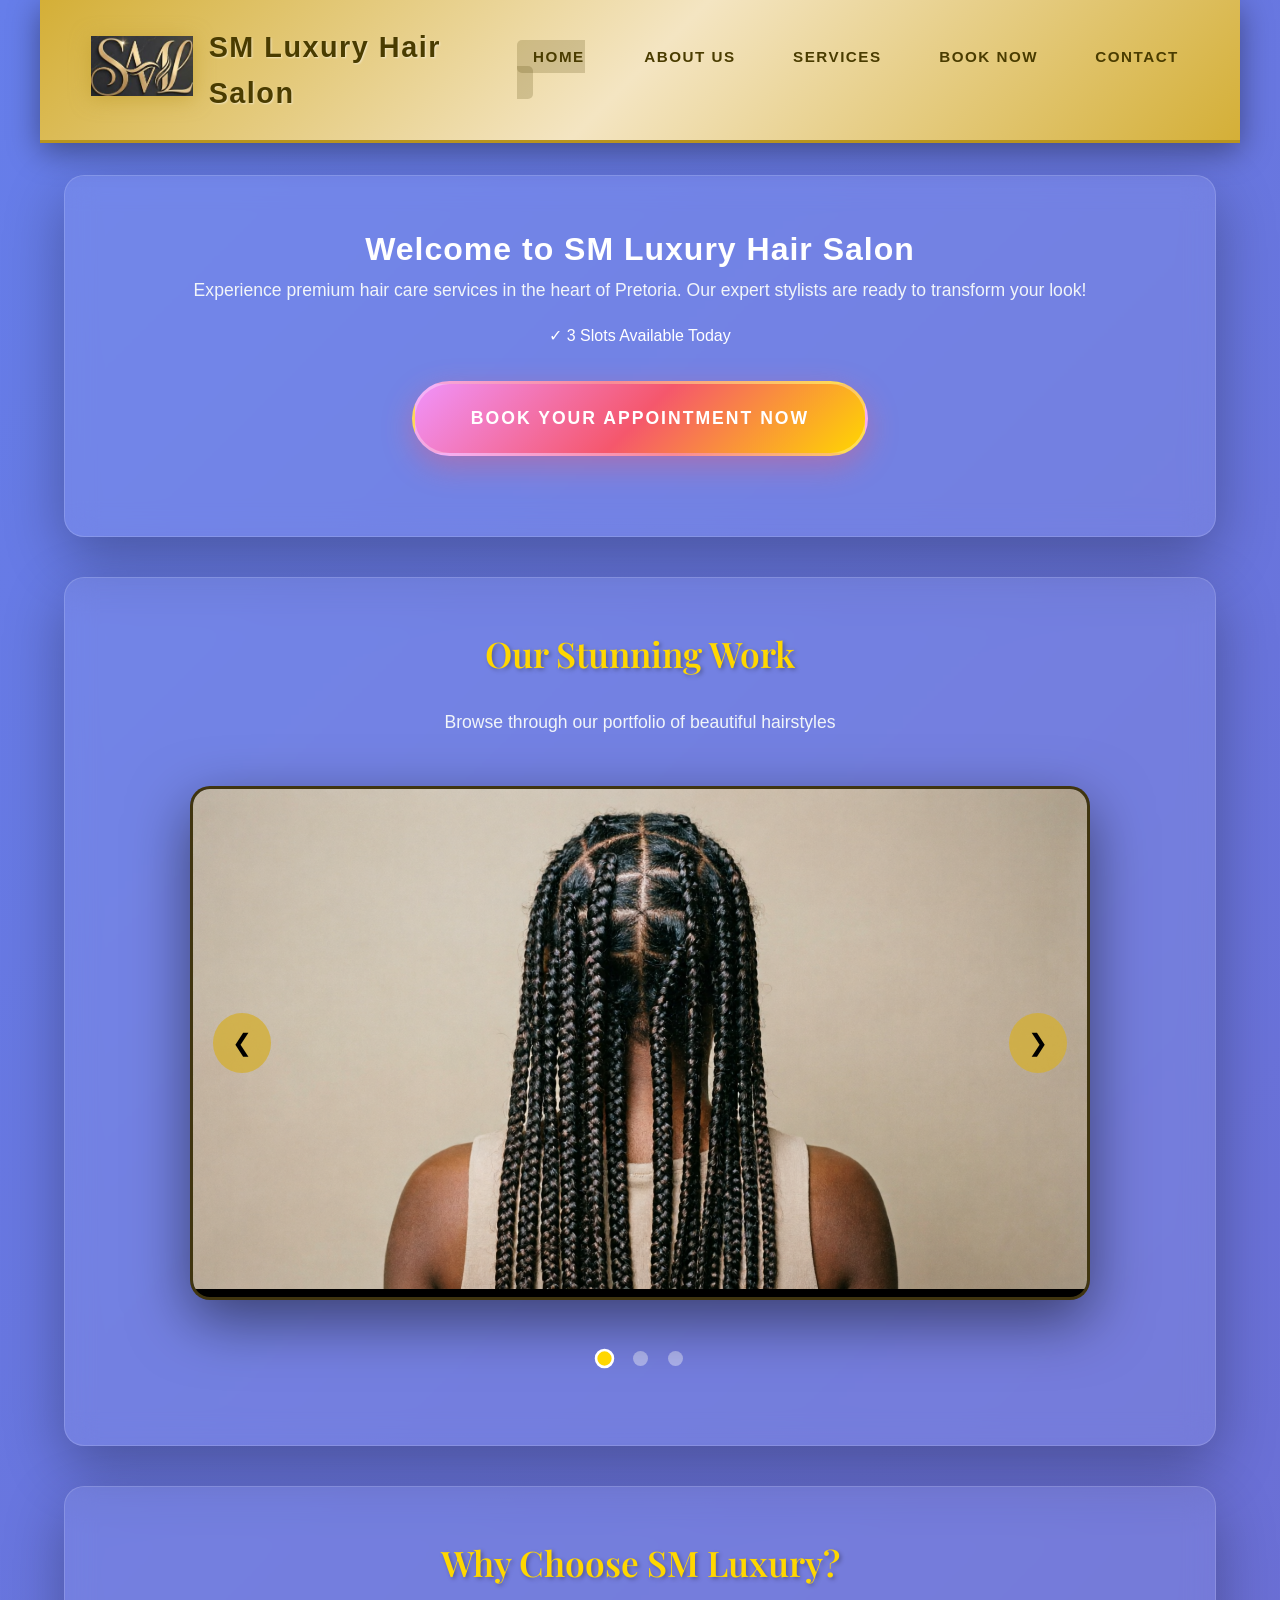
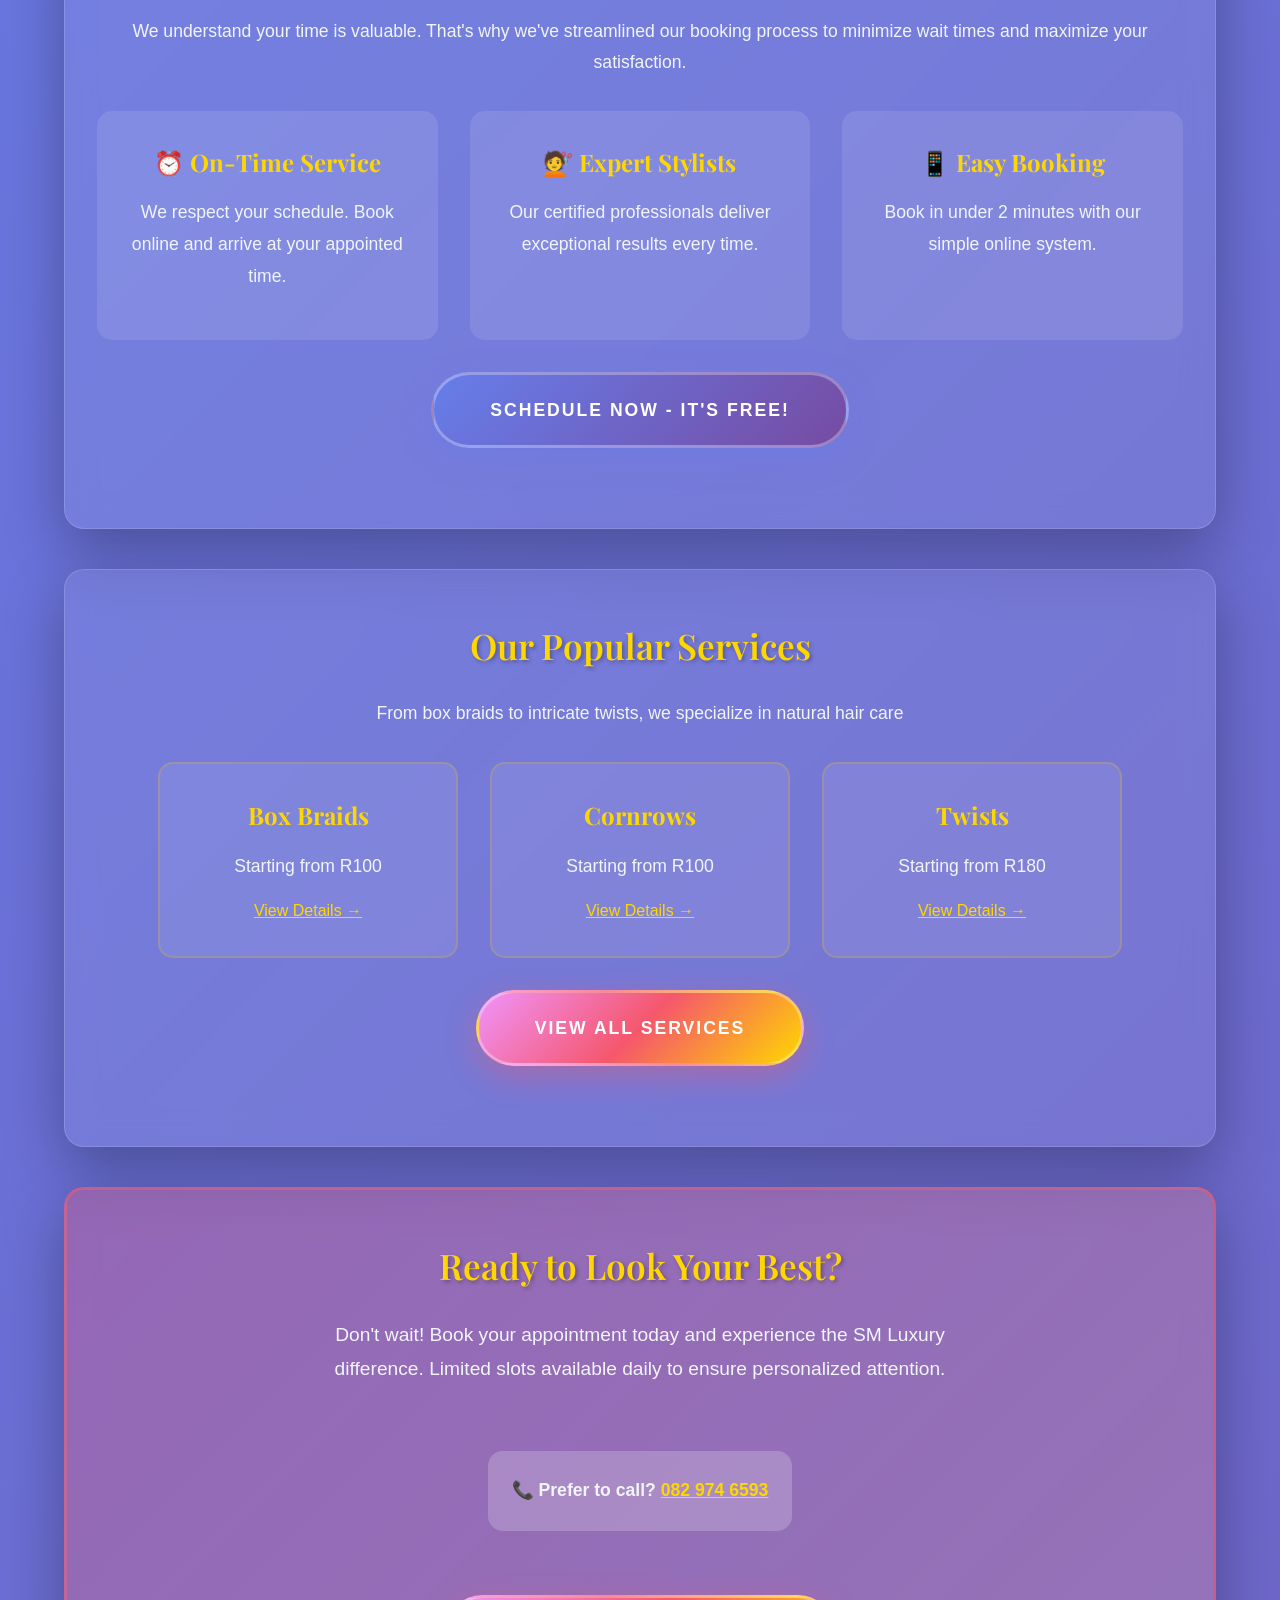
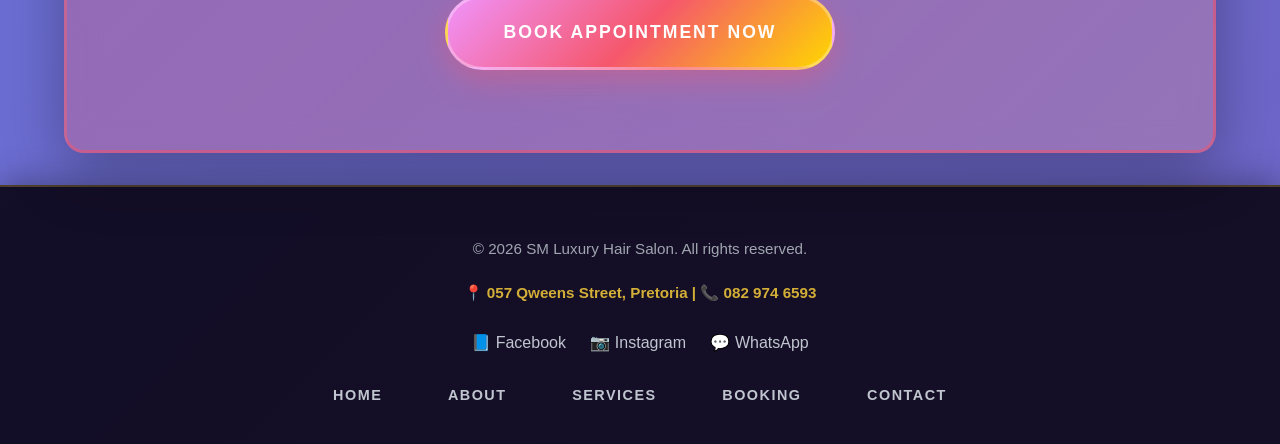
==== commit 0b855910: "(ADDED: Social Media Links at the footer of all html pages )" ====
--- a/index.html
+++ b/index.html
@@ -162,6 +162,13 @@
 
   <footer>
     <p>&copy; 2026 SM Luxury Hair Salon. All rights reserved.</p>
+    <p style="color: #d4af37; font-weight: 600;">📍 057 Qweens Street, Pretoria | 📞 082 974 6593</p>
+        <!-- ADDED: Social Media Links -->
+        <div style="margin: 1.5rem 0;">
+            <a href="https://facebook.com/smluxuryhair" target="_blank" rel="noopener" style="color: #c0c5d0; margin: 0 10px; font-size: 1rem; text-decoration: none;">📘 Facebook</a>
+            <a href="https://instagram.com/smluxurysalon" target="_blank" rel="noopener" style="color: #c0c5d0; margin: 0 10px; font-size: 1rem; text-decoration: none;">📷 Instagram</a>
+            <a href="https://wa.me/27829746593" target="_blank" rel="noopener" style="color: #c0c5d0; margin: 0 10px; font-size: 1rem; text-decoration: none;">💬 WhatsApp</a>
+        </div>
     <nav>
       <a href="index.html">Home</a>
       <a href="about.html">About</a>
